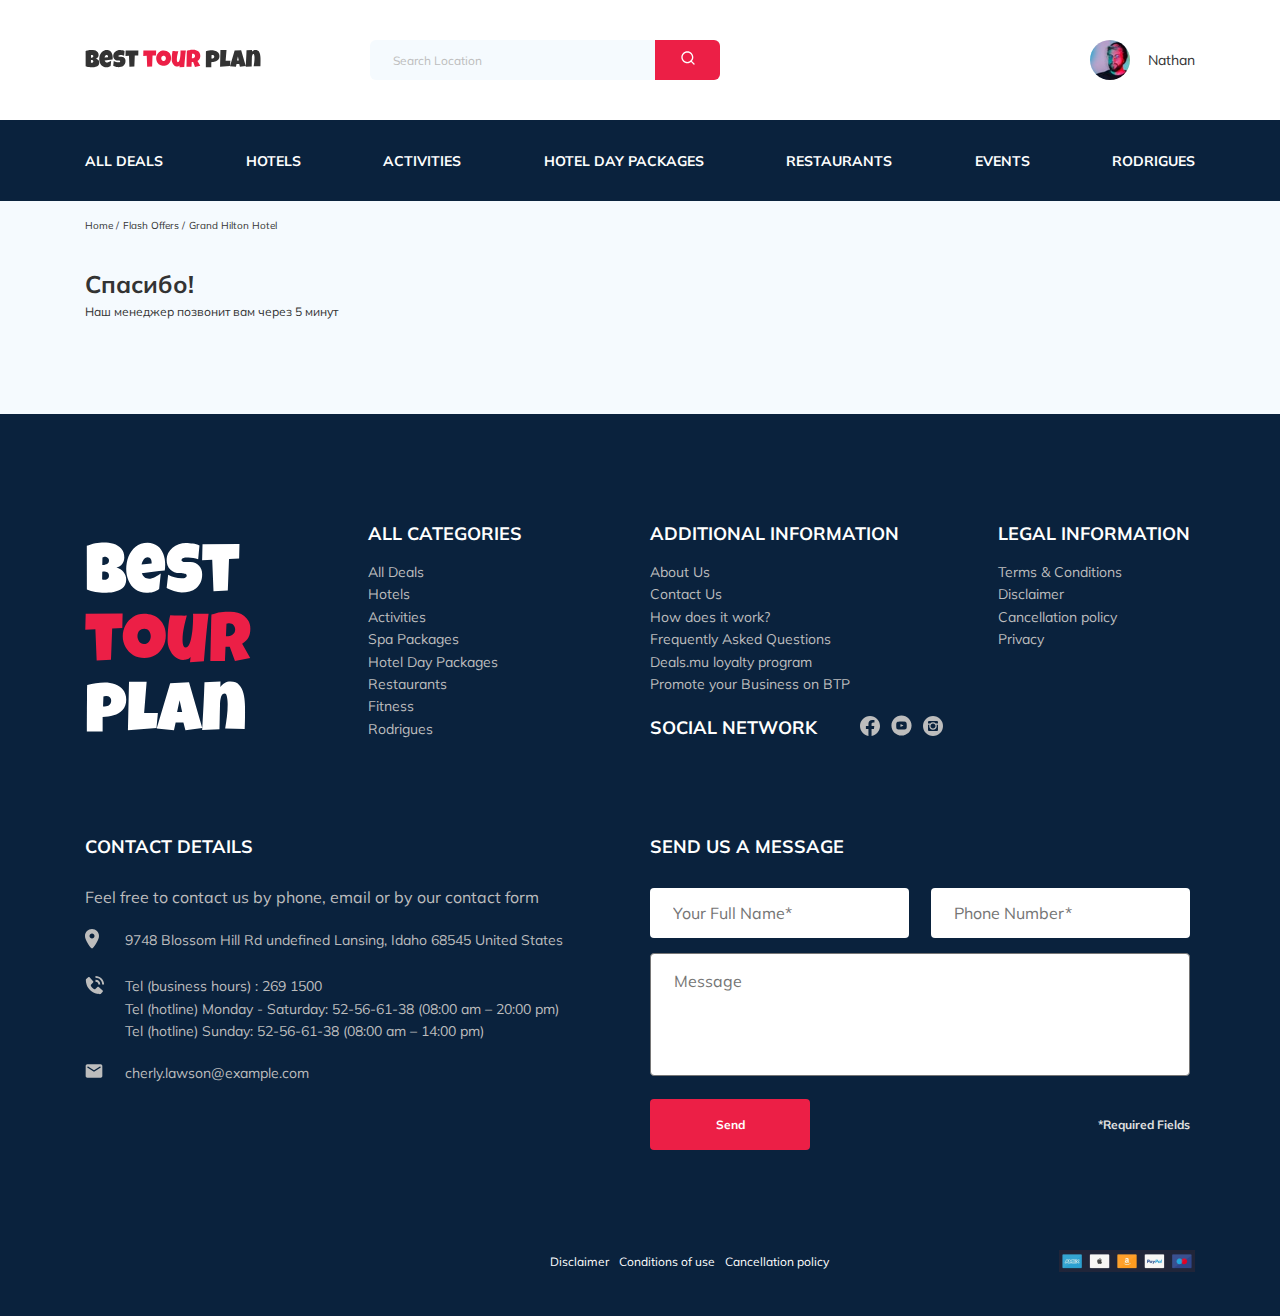
==== thankyou.html @ 5a2c8c98 "made mail-php" ====
<!DOCTYPE html>
<html lang="en">
  <head>
    <meta charset="UTF-8" />
    <meta http-equiv="X-UA-Compatible" content="IE=edge" />
    <meta name="viewport" content="width=device-width, initial-scale=1.0" />
    <title>Best Tour Plan - Hotel Booking</title>
    <link rel="preconnect" href="https://fonts.gstatic.com" />
    <link
      href="https://fonts.googleapis.com/css2?family=Mulish:wght@400;700&family=Nunito:wght@400;700;800&display=swap"
      rel="stylesheet"
    />
    <link rel="stylesheet" href="css/swiper-bundle.min.css" />
    <link rel="stylesheet" href="css/style.css" />
    <script src="https://api-maps.yandex.ru/2.1/?apikey=630d8838-d4d2-4767-a334-c2ac3e7e774f&lang=ru_RU"></script>
    <script src="https://ajax.googleapis.com/ajax/libs/jquery/1.11.0/jquery.min.js"></script>
    <script src="js/parallax.js"></script>
  </head>
  <body>
    <header class="navbar navbar--mobile--fixed">
      <div class="container">
        <div class="navbar-top">
          <a href="#" class="logo">
            <img
              src="img/horizontal-logo.svg"
              alt="Logo: Best Tour Plan"
              class="logo__image"
            />
          </a>
          <form
            action="#"
            class="search navbar__search navbar__search--mobile--hidden"
          >
            <input
              type="text"
              class="search__input"
              placeholder="Search Location"
            />
            <button class="search__button">
              <img src="img/search.svg" alt="Icon: search" />
            </button>
          </form>
          <a href="#" class="user navbar__user navbar__user--mobile--hidden">
            <img
              src="img/user-avatar.jpg"
              alt="avatar: Nathan"
              class="user__avatar"
            />
            <span class="user__name">Nathan</span>
          </a>
          <!-- /.user -->
          <button class="menu-button navbar-top__menu-button">
            <span class="menu-button__line"></span>
            <span class="menu-button__line"></span>
            <span class="menu-button__line"></span>
          </button>
          <!-- /.navbar-top-menu-button -->
        </div>
        <!-- /.navbar-top -->
      </div>
      <!-- /.container -->
      <div class="navbar-bottom">
        <div class="container">
          <ul class="navbar-menu">
            <li class="navbar-menu__item navbar-menu__item--mobile--visible">
              <a
                href="#"
                class="user navbar__user navbar__user--mobile--visible"
              >
                <img
                  src="img/user-avatar.jpg"
                  alt="avatar: Nathan"
                  class="user__avatar"
                />
                <span class="user__name user__name--light">Nathan</span>
              </a>
            </li>
            <li class="navbar-menu__item navbar-menu__item--mobile--visible">
              <form
                action="#"
                class="search navbar__search navbar__search--mobile--visible"
              >
                <input
                  type="text"
                  class="search__input"
                  placeholder="Search Location"
                />
                <button class="search__button">
                  <img src="img/search.svg" alt="Icon: search" />
                </button>
              </form>
            </li>
            <li class="navbar-menu__item">
              <a href="#" class="navbar-menu__link">All Deals</a>
            </li>
            <li class="navbar-menu__item">
              <a href="#" class="navbar-menu__link">Hotels</a>
            </li>
            <li class="navbar-menu__item">
              <a href="#" class="navbar-menu__link">Activities</a>
            </li>
            <li class="navbar-menu__item">
              <a href="#" class="navbar-menu__link">Hotel Day Packages</a>
            </li>
            <li class="navbar-menu__item">
              <a href="#" class="navbar-menu__link">Restaurants</a>
            </li>
            <li class="navbar-menu__item">
              <a href="#" class="navbar-menu__link">Events</a>
            </li>
            <li class="navbar-menu__item">
              <a href="#" class="navbar-menu__link">Rodrigues</a>
            </li>
          </ul>
          <!-- /.navbar-menu -->
        </div>
      </div>
      <!-- /.container -->
    </header>
    <nav class="breadcrumb">
      <div class="container">
        <ul class="breadcrumb-list">
          <li class="breadcrumb-list__item">
            <a href="#" class="breadcrumb-list__link">Home</a>
          </li>
          <li class="breadcrumb-list__item">
            <a href="#" class="breadcrumb-list__link">Flash Offers</a>
          </li>
          <li class="breadcrumb-list__item">Grand Hilton Hotel</li>
        </ul>
      </div>
      <!-- /.container -->
    </nav>
    <!-- /.breadcrumb -->
    <section class="hotel">
      <div class="container">
        <div class="hotel-info">
          <div class="hotel-info__text">
            <div class="hotel-wrapper">
              <h1 class="hotel-name hotel-info__name">Спасибо!</h1>
            </div>
            <p class="hotel-description hotel-info__description">
              Наш менеджер позвонит вам через 5 минут
            </p>
          </div>
          <!-- /.hotel-info__text -->

          <!-- /.hotel-info__right -->
        </div>
        <!-- /.hotel-info -->
      </div>
      <!-- /.container -->
    </section>
    <!-- /.hotel -->
    <footer class="footer">
      <div class="container">
        <div class="footer-wrapper">
          <a href="#" class="logo footer__logo"
            ><img
              src="img/vertical-logo.svg"
              alt="Logo: Best Tour Plan"
              class="logo footer__logo"
          /></a>
          <div class="footer__list footer__categories">
            <h3 class="footer__title">ALL CATEGORIES</h3>
            <ul class="footer__ul">
              <li class="footer__item">
                <a href="#" class="footer__link">All Deals</a>
              </li>
              <li class="footer__item">
                <a href="#" class="footer__link">Hotels</a>
              </li>
              <li class="footer__item">
                <a href="#" class="footer__link">Activities</a>
              </li>
              <li class="footer__item">
                <a href="#" class="footer__link">Spa Packages</a>
              </li>
              <li class="footer__item">
                <a href="#" class="footer__link">Hotel Day Packages</a>
              </li>
              <li class="footer__item">
                <a href="#" class="footer__link">Restaurants</a>
              </li>
              <li class="footer__item">
                <a href="#" class="footer__link">Fitness</a>
              </li>
              <li class="footer__item">
                <a href="#" class="footer__link">Rodrigues</a>
              </li>
            </ul>
          </div>
          <div class="footer__list footer__additional">
            <h3 class="footer__title">ADDITIONAL INFORMATION</h3>
            <ul class="footer__ul">
              <li class="footer__item">
                <a href="#" class="footer__link">About Us</a>
              </li>
              <li class="footer__item">
                <a href="#" class="footer__link">Contact Us</a>
              </li>
              <li class="footer__item">
                <a href="#" class="footer__link">How does it work?</a>
              </li>
              <li class="footer__item">
                <a href="#" class="footer__link">Frequently Asked Questions</a>
              </li>
              <li class="footer__item">
                <a href="#" class="footer__link">Deals.mu loyalty program</a>
              </li>
              <li class="footer__item">
                <a href="#" class="footer__link"
                  >Promote your Business on BTP</a
                >
              </li>
            </ul>
          </div>
          <div class="footer__social-network">
            <h3 class="footer__title footer__title--inline">Social Network</h3>
            <div class="footer__social-links">
              <a href="#" class="footer__link"
                ><img src="img/facebook.svg" alt="icon: facebook" /></a
              ><a href="#" class="footer__link"
                ><img src="img/youtube.svg" alt="icon: youtube" /></a
              ><a href="#" class="footer__link"
                ><img src="img/instagram.svg" alt="icon: instagram"
              /></a>
            </div>
            <!-- /.footer__social-links -->
          </div>
          <!-- /.footer__social-network -->
          <div class="footer__list footer__legal">
            <h3 class="footer__title">LEGAL INFORMATION</h3>
            <ul class="footer__ul">
              <li class="footer__item">
                <a href="#" class="footer__link">Terms & Conditions</a>
              </li>
              <li class="footer__item">
                <a href="#" class="footer__link">Disclaimer</a>
              </li>
              <li class="footer__item">
                <a href="#" class="footer__link">Cancellation policy</a>
              </li>
              <li class="footer__item">
                <a href="#" class="footer__link">Privacy</a>
              </li>
            </ul>
          </div>
          <!-- /.footer__list -->
          <div class="footer__contact-details">
            <h3 class="footer__title footer__title--mb-3">Contact Details</h3>
            <p class="footer__text">
              Feel free to contact us by phone, email or by our contact form
            </p>
            <ul class="footer__ul">
              <li class="footer__item footer__item--mb-2">
                <div class="footer__icon-wrapper">
                  <img
                    class="footer__icon"
                    src="img/map-marker.svg"
                    alt="icon: map-marker"
                  />
                </div>

                <a
                  href="https://goo.gl/maps/Hg3eS4kxSuFnTNm47"
                  target="_blank"
                  class="footer__item footer__item--mb-2--map-link"
                  >9748 Blossom Hill Rd undefined Lansing, Idaho 68545 United
                  States</a
                >
              </li>

              <li class="footer__item footer__item--mb-2">
                <div class="footer__icon-wrapper">
                  <img
                    class="footer__icon"
                    src="img/phone-call.svg"
                    alt="icon: phone-call"
                  />
                </div>
                <p class="tele-p">
                  <a
                    href="tel:269-1500"
                    class="footer__item footer__item--mb-2--tel-link"
                    >Tel (business hours) : 269 1500 <br
                  /></a>
                  <a
                    href="tel:52-56-61-38"
                    class="footer__item footer__item--mb-2--tel-link-2"
                    >Tel (hotline) Monday - Saturday: 52-56-61-38 (08:00 am –
                    20:00 pm) <br
                  /></a>
                  <a
                    href="tel:52-56-61-38"
                    class="footer__item footer__item--mb-2--tel-link-2"
                    >Tel (hotline) Sunday: 52-56-61-38 (08:00 am – 14:00 pm)</a
                  >
                </p>
              </li>
              <li class="footer__item footer__item--mb-2">
                <div class="footer__icon-wrapper">
                  <img
                    class="footer__icon"
                    src="img/email.svg"
                    alt="icon: email"
                  />
                </div>
                <a
                  href="mailto:cherly.lawson@example.com"
                  class="footer__item footer__item--mb-2--mail-link"
                  >cherly.lawson@example.com</a
                >
              </li>
            </ul>
          </div>
          <!-- /.footer__contact-details -->
          <div class="footer__contact-form">
            <h3 class="footer__title footer__title--mb-3">Send us a message</h3>
            <form action="send.php" method="POST" class="footer__form">
              <input
                type="text"
                class="input footer__input"
                placeholder="Your Full Name*"
                name="name"
              />
              <input
                type="text"
                class="input footer__input"
                placeholder="Phone Number*"
                name="phone"
              />
              <textarea
                class="footer__message"
                cols="30"
                rows="10"
                placeholder="Message"
                name="message"
              ></textarea>
              <button class="button footer__button" type="submit">Send</button>
              <span class="footer__info">*Required Fields</span>
            </form>
          </div>
          <!-- /.footer__contact-form -->
          <div class="footer__bottom">
            <ul class="footer__law">
              <li class="footer__rule">
                <a href="#" class="footer__link">Disclaimer</a>
              </li>
              <li class="footer__rule">
                <a href="#" class="footer__link">Conditions of use</a>
              </li>
              <li class="footer__rule">
                <a href="#" class="footer__link">Cancellation policy</a>
              </li>
            </ul>
            <img
              src="img/footer-payment.png"
              alt="icon: footer-payment"
              class="footer__payment"
            />
          </div>
          <!-- /.footer__bottom -->
        </div>
      </div>
      <!-- /.container -->
    </footer>
    <!-- /.footer -->
    <script src="js/swiper-bundle.min.js"></script>
    <script src="js/main.js"></script>
  </body>
</html>
---- css/style.css ----
/*! normalize.css v8.0.1 | MIT License | github.com/necolas/normalize.css */
/* Document
   ========================================================================== */
/**
 * 1. Correct the line height in all browsers.
 * 2. Prevent adjustments of font size after orientation changes in iOS.
 */
html {
  line-height: 1.15;
  /* 1 */
  -webkit-text-size-adjust: 100%;
  /* 2 */
}

/* Sections
   ========================================================================== */
/**
 * Remove the margin in all browsers.
 */
body {
  margin: 0;
}

/**
 * Render the `main` element consistently in IE.
 */
main {
  display: block;
}

/**
 * Correct the font size and margin on `h1` elements within `section` and
 * `article` contexts in Chrome, Firefox, and Safari.
 */
h1 {
  font-size: 2em;
  margin: 0.67em 0;
}

/* Grouping content
   ========================================================================== */
/**
 * 1. Add the correct box sizing in Firefox.
 * 2. Show the overflow in Edge and IE.
 */
hr {
  -webkit-box-sizing: content-box;
          box-sizing: content-box;
  /* 1 */
  height: 0;
  /* 1 */
  overflow: visible;
  /* 2 */
}

/**
 * 1. Correct the inheritance and scaling of font size in all browsers.
 * 2. Correct the odd `em` font sizing in all browsers.
 */
pre {
  font-family: monospace, monospace;
  /* 1 */
  font-size: 1em;
  /* 2 */
}

/* Text-level semantics
   ========================================================================== */
/**
 * Remove the gray background on active links in IE 10.
 */
a {
  background-color: transparent;
}

/**
 * 1. Remove the bottom border in Chrome 57-
 * 2. Add the correct text decoration in Chrome, Edge, IE, Opera, and Safari.
 */
abbr[title] {
  border-bottom: none;
  /* 1 */
  text-decoration: underline;
  /* 2 */
  -webkit-text-decoration: underline dotted;
          text-decoration: underline dotted;
  /* 2 */
}

/**
 * Add the correct font weight in Chrome, Edge, and Safari.
 */
b,
strong {
  font-weight: bolder;
}

/**
 * 1. Correct the inheritance and scaling of font size in all browsers.
 * 2. Correct the odd `em` font sizing in all browsers.
 */
code,
kbd,
samp {
  font-family: monospace, monospace;
  /* 1 */
  font-size: 1em;
  /* 2 */
}

/**
 * Add the correct font size in all browsers.
 */
small {
  font-size: 80%;
}

/**
 * Prevent `sub` and `sup` elements from affecting the line height in
 * all browsers.
 */
sub,
sup {
  font-size: 75%;
  line-height: 0;
  position: relative;
  vertical-align: baseline;
}

sub {
  bottom: -0.25em;
}

sup {
  top: -0.5em;
}

/* Embedded content
   ========================================================================== */
/**
 * Remove the border on images inside links in IE 10.
 */
img {
  border-style: none;
}

/* Forms
   ========================================================================== */
/**
 * 1. Change the font styles in all browsers.
 * 2. Remove the margin in Firefox and Safari.
 */
button,
input,
optgroup,
select,
textarea {
  font-family: inherit;
  /* 1 */
  font-size: 100%;
  /* 1 */
  line-height: 1.15;
  /* 1 */
  margin: 0;
  /* 2 */
}

/**
 * Show the overflow in IE.
 * 1. Show the overflow in Edge.
 */
button,
input {
  /* 1 */
  overflow: visible;
}

/**
 * Remove the inheritance of text transform in Edge, Firefox, and IE.
 * 1. Remove the inheritance of text transform in Firefox.
 */
button,
select {
  /* 1 */
  text-transform: none;
}

/**
 * Correct the inability to style clickable types in iOS and Safari.
 */
button,
[type="button"],
[type="reset"],
[type="submit"] {
  -webkit-appearance: button;
}

/**
 * Remove the inner border and padding in Firefox.
 */
button::-moz-focus-inner,
[type="button"]::-moz-focus-inner,
[type="reset"]::-moz-focus-inner,
[type="submit"]::-moz-focus-inner {
  border-style: none;
  padding: 0;
}

/**
 * Restore the focus styles unset by the previous rule.
 */
button:-moz-focusring,
[type="button"]:-moz-focusring,
[type="reset"]:-moz-focusring,
[type="submit"]:-moz-focusring {
  outline: 1px dotted ButtonText;
}

/**
 * Correct the padding in Firefox.
 */
fieldset {
  padding: 0.35em 0.75em 0.625em;
}

/**
 * 1. Correct the text wrapping in Edge and IE.
 * 2. Correct the color inheritance from `fieldset` elements in IE.
 * 3. Remove the padding so developers are not caught out when they zero out
 *    `fieldset` elements in all browsers.
 */
legend {
  -webkit-box-sizing: border-box;
          box-sizing: border-box;
  /* 1 */
  color: inherit;
  /* 2 */
  display: table;
  /* 1 */
  max-width: 100%;
  /* 1 */
  padding: 0;
  /* 3 */
  white-space: normal;
  /* 1 */
}

/**
 * Add the correct vertical alignment in Chrome, Firefox, and Opera.
 */
progress {
  vertical-align: baseline;
}

/**
 * Remove the default vertical scrollbar in IE 10+.
 */
textarea {
  overflow: auto;
}

/**
 * 1. Add the correct box sizing in IE 10.
 * 2. Remove the padding in IE 10.
 */
[type="checkbox"],
[type="radio"] {
  -webkit-box-sizing: border-box;
          box-sizing: border-box;
  /* 1 */
  padding: 0;
  /* 2 */
}

/**
 * Correct the cursor style of increment and decrement buttons in Chrome.
 */
[type="number"]::-webkit-inner-spin-button,
[type="number"]::-webkit-outer-spin-button {
  height: auto;
}

/**
 * 1. Correct the odd appearance in Chrome and Safari.
 * 2. Correct the outline style in Safari.
 */
[type="search"] {
  -webkit-appearance: textfield;
  /* 1 */
  outline-offset: -2px;
  /* 2 */
}

/**
 * Remove the inner padding in Chrome and Safari on macOS.
 */
[type="search"]::-webkit-search-decoration {
  -webkit-appearance: none;
}

/**
 * 1. Correct the inability to style clickable types in iOS and Safari.
 * 2. Change font properties to `inherit` in Safari.
 */
::-webkit-file-upload-button {
  -webkit-appearance: button;
  /* 1 */
  font: inherit;
  /* 2 */
}

/* Interactive
   ========================================================================== */
/*
 * Add the correct display in Edge, IE 10+, and Firefox.
 */
details {
  display: block;
}

/*
 * Add the correct display in all browsers.
 */
summary {
  display: list-item;
}

/* Misc
   ========================================================================== */
/**
 * Add the correct display in IE 10+.
 */
template {
  display: none;
}

/**
 * Add the correct display in IE 10.
 */
[hidden] {
  display: none;
}

* {
  -webkit-box-sizing: border-box;
          box-sizing: border-box;
}

body {
  font-family: 'Mulish', sans-serif;
  background-color: #F5FAFE;
  color: #333333;
}

.container {
  max-width: 1110px;
  margin: auto;
}

img {
  max-width: 100%;
}

.navbar {
  background-color: #fff;
}

.navbar-top {
  display: -webkit-box;
  display: -ms-flexbox;
  display: flex;
  -webkit-box-align: center;
      -ms-flex-align: center;
          align-items: center;
  -webkit-box-pack: justify;
      -ms-flex-pack: justify;
          justify-content: space-between;
  padding-top: 40px;
  padding-bottom: 40px;
}

.navbar-top__menu-button {
  display: none;
}

.navbar__search {
  margin-right: auto;
  margin-left: 108px;
}

.navbar-bottom {
  background-color: #0A223D;
}

.navbar-container {
  max-width: 1110px;
  margin: auto;
}

.navbar-menu {
  list-style-type: none;
  margin: 0;
  padding: 31px 0;
  display: -webkit-box;
  display: -ms-flexbox;
  display: flex;
  -webkit-box-align: center;
      -ms-flex-align: center;
          align-items: center;
  -webkit-box-pack: justify;
      -ms-flex-pack: justify;
          justify-content: space-between;
  color: #fff;
}

.navbar-menu__link {
  color: inherit;
  text-decoration: none;
  text-transform: uppercase;
  font-size: 14px;
  line-height: 18px;
  font-weight: bold;
}

.navbar-menu__item--mobile--visible {
  display: none;
}

.logo {
  width: 177px;
}

.search {
  display: -webkit-box;
  display: -ms-flexbox;
  display: flex;
  position: relative;
  overflow: hidden;
  height: 40px;
}

.search__input {
  width: 350px;
  height: 100%;
  padding-left: 23px;
  padding-right: 75px;
  font-size: 12px;
  line-height: 15px;
  border-radius: 6px;
  border: none;
  background: #F5FAFE;
  color: #333333;
}

.search__input::-webkit-input-placeholder {
  color: #BDBDBD;
}

.search__input:-ms-input-placeholder {
  color: #BDBDBD;
}

.search__input::-ms-input-placeholder {
  color: #BDBDBD;
}

.search__input::placeholder {
  color: #BDBDBD;
}

.search__button {
  cursor: pointer;
  position: absolute;
  top: 0;
  right: 0;
  width: 65px;
  height: 100%;
  border: none;
  border-radius: 0px 6px 6px 0px;
  background-color: #EC1F46;
}

.user {
  display: -webkit-box;
  display: -ms-flexbox;
  display: flex;
  -webkit-box-align: center;
      -ms-flex-align: center;
          align-items: center;
  text-decoration: none;
}

.user__avatar {
  width: 40px;
  height: 40px;
  border-radius: 50%;
  -o-object-fit: cover;
     object-fit: cover;
}

.user__name {
  margin-left: 18px;
  font-size: 14px;
  line-height: 18px;
  color: #333333;
}

.breadcrumb-list {
  display: -webkit-box;
  display: -ms-flexbox;
  display: flex;
  -webkit-box-align: center;
      -ms-flex-align: center;
          align-items: center;
  padding: 18px 0;
  margin: 0;
  list-style: none;
}

.breadcrumb-list__item {
  font-size: 10px;
  line-height: 13px;
}

.breadcrumb-list__item:not(:last-child)::after {
  content: '/';
  margin-right: 4px;
}

.breadcrumb-list__link {
  text-decoration: none;
  color: inherit;
}

.hotel {
  padding-top: 15px;
  padding-bottom: 70px;
}

.hotel-info {
  display: -webkit-box;
  display: -ms-flexbox;
  display: flex;
  -webkit-box-align: center;
      -ms-flex-align: center;
          align-items: center;
  -webkit-box-pack: justify;
      -ms-flex-pack: justify;
          justify-content: space-between;
  padding-bottom: 20px;
}

.hotel-info__offer {
  margin-left: 14px;
  margin-top: 8px;
}

.hotel-info__name {
  margin-top: 4px;
  margin-bottom: 0;
}

.hotel-info__description {
  margin: 5px 0;
}

.hotel-name {
  font-size: 24px;
  line-height: 30px;
}

.hotel-wrapper {
  display: -webkit-box;
  display: -ms-flexbox;
  display: flex;
  -ms-flex-wrap: wrap;
      flex-wrap: wrap;
  -webkit-box-align: center;
      -ms-flex-align: center;
          align-items: center;
}

.hotel-description {
  font-size: 12px;
  line-height: 15px;
}

.hotel-grid {
  display: -webkit-box;
  display: -ms-flexbox;
  display: flex;
  -webkit-box-pack: justify;
      -ms-flex-pack: justify;
          justify-content: space-between;
}

.hotel-right {
  display: -webkit-box;
  display: -ms-flexbox;
  display: flex;
  -webkit-box-orient: vertical;
  -webkit-box-direction: normal;
      -ms-flex-direction: column;
          flex-direction: column;
  -webkit-box-pack: justify;
      -ms-flex-pack: justify;
          justify-content: space-between;
}

.hotel-slider {
  width: 728px;
  height: 450px;
  margin-right: 30px;
}

.hotel-slider__item {
  width: 100%;
  height: 100%;
  position: relative;
  border-radius: 8px;
  overflow: hidden;
}

.hotel-slider__item:after {
  content: '';
  position: absolute;
  width: 100%;
  height: 100%;
  top: 0;
  bottom: 0;
  left: 0;
  right: 0;
  background: -webkit-gradient(linear, left top, left bottom, from(rgba(0, 122, 223, 0.48)), to(rgba(255, 255, 255, 0.128)));
  background: linear-gradient(180deg, rgba(0, 122, 223, 0.48) 0%, rgba(255, 255, 255, 0.128) 100%);
  z-index: 10;
}

.hotel-slider__button {
  position: absolute;
  top: 50%;
  -webkit-transform: translateY(-50%);
          transform: translateY(-50%);
  z-index: 99;
  width: 30px;
  height: 30px;
  border: none;
  cursor: pointer;
  background-repeat: no-repeat;
  background-position: center;
  background-size: 10px;
  background-color: transparent;
}

.hotel-slider__button--next {
  right: 18px;
  background-image: url(../img/arrow-next.svg);
}

.hotel-slider__button--prev {
  left: 18px;
  background-image: url(../img/arrow-prev.svg);
}

.stars {
  -ms-flex-preferred-size: 100%;
      flex-basis: 100%;
}

.offer {
  font-size: 10px;
  line-height: 13px;
  padding: 4px 9px;
  background-color: #EC1F46;
  border-radius: 3px;
  color: #fff;
}

.rating {
  max-width: 65px;
  min-height: 45px;
  text-align: center;
  color: #fff;
  background-color: #EC1F46;
  border-radius: 4px;
}

.rating__text {
  font-size: 8px;
  line-height: 10px;
}

.rating__counter {
  font-size: 14px;
  line-height: 18px;
}

.rating__small {
  font-size: 10px;
}

.booking {
  font-family: Nunito;
  font-style: normal;
  background-color: #0A223D;
  color: #fff;
  border-radius: 8px;
  width: 350px;
  min-height: 210px;
  padding: 28px;
}

.booking__info {
  display: -webkit-box;
  display: -ms-flexbox;
  display: flex;
  -webkit-box-pack: justify;
      -ms-flex-pack: justify;
          justify-content: space-between;
  margin-bottom: 9px;
}

.booking__price {
  display: -webkit-box;
  display: -ms-flexbox;
  display: flex;
  -webkit-box-orient: vertical;
  -webkit-box-direction: normal;
      -ms-flex-direction: column;
          flex-direction: column;
}

.booking__start {
  font-weight: normal;
  font-size: 10px;
  line-height: 14px;
}

.booking__pricetag {
  font-style: normal;
  font-weight: 800;
  font-size: 24px;
  line-height: 33px;
}

.booking__per-room {
  font-style: normal;
  font-weight: normal;
  font-size: 12px;
  line-height: 16px;
}

.booking__room {
  margin-top: 4px;
}

.booking__text {
  display: -webkit-box;
  display: -ms-flexbox;
  display: flex;
  -webkit-box-align: center;
      -ms-flex-align: center;
          align-items: center;
  -webkit-box-pack: justify;
      -ms-flex-pack: justify;
          justify-content: space-between;
  margin-bottom: 8px;
  font-style: normal;
  font-weight: normal;
  font-size: 12px;
  line-height: 16px;
}

.booking__description {
  margin-left: 9px;
}

.booking__call-center {
  display: -webkit-box;
  display: -ms-flexbox;
  display: flex;
  -webkit-box-align: center;
      -ms-flex-align: center;
          align-items: center;
  -webkit-box-pack: justify;
      -ms-flex-pack: justify;
          justify-content: space-between;
  margin-bottom: 17px;
}

.booking__heading {
  font-style: normal;
  font-weight: 600;
  font-size: 18px;
  line-height: 25px;
}

.booking__number {
  display: -webkit-box;
  display: -ms-flexbox;
  display: flex;
  -webkit-box-align: center;
      -ms-flex-align: center;
          align-items: center;
  -webkit-box-pack: justify;
      -ms-flex-pack: justify;
          justify-content: space-between;
  color: inherit;
  text-decoration: none;
  font-weight: 600;
  font-size: 18px;
  line-height: 25px;
}

.booking__num {
  margin-left: 8px;
}

.booking__button {
  width: 100%;
  min-height: 45px;
  font-weight: 600;
  font-size: 14px;
  line-height: 19px;
  border-radius: 4px;
  background-color: #EC1F46;
  border: none;
  color: #fff;
  cursor: pointer;
}

.map {
  width: 347px;
  height: 213px;
  background-color: #000;
  border-radius: 10px;
  overflow: hidden;
}

.newsletter {
  position: relative;
  padding: 98px 0 87px 0;
  background-repeat: no-repeat;
  background-position: center;
  background-size: cover;
}

.newsletter:before {
  content: '';
  position: absolute;
  top: 0;
  left: 0;
  right: 0;
  bottom: 0;
  width: 100%;
  height: 100%;
  background-color: rgba(10, 34, 61, 0.8);
}

.newsletter-wrapper {
  position: relative;
  display: -webkit-box;
  display: -ms-flexbox;
  display: flex;
  -webkit-box-align: center;
      -ms-flex-align: center;
          align-items: center;
  -webkit-box-pack: justify;
      -ms-flex-pack: justify;
          justify-content: space-between;
  max-width: 731px;
  margin: auto;
}

.newsletter-title {
  color: #fff;
  font-weight: 300;
  font-size: 24px;
  line-height: 30px;
  margin: 0;
}

.newsletter-title__strong {
  display: block;
  font-weight: 600;
  font-size: 36px;
  line-height: 45px;
}

.parallax-window {
  min-height: 260px;
  background: transparent;
}

.subscribe {
  position: relative;
  width: 355px;
  height: 55px;
  border-radius: 4px;
  overflow: hidden;
}

.subscribe__input {
  position: absolute;
  width: 100%;
  height: 100%;
  border: none;
  padding-left: 33px;
  padding-right: 75px;
  font-weight: 300;
  font-size: 14px;
  line-height: 18px;
}

.subscribe__input::-webkit-input-placeholder {
  color: #BDBDBD;
}

.subscribe__input:-ms-input-placeholder {
  color: #BDBDBD;
}

.subscribe__input::-ms-input-placeholder {
  color: #BDBDBD;
}

.subscribe__input::placeholder {
  color: #BDBDBD;
}

.subscribe__button {
  position: absolute;
  min-width: 65px;
  right: 0;
  top: 0;
  height: 100%;
  border: none;
  background-color: #EC1F46;
  color: #fff;
  cursor: pointer;
}

.reviews {
  padding: 40px 0 70px 0;
}

.reviews__title {
  font-style: normal;
  font-weight: bold;
  font-size: 36px;
  line-height: 45px;
  text-align: center;
  text-transform: uppercase;
  margin-bottom: 70px;
  margin-top: 0px;
}

.reviews-slider__item {
  position: relative;
  display: -webkit-box;
  display: -ms-flexbox;
  display: flex;
  -webkit-box-orient: vertical;
  -webkit-box-direction: normal;
      -ms-flex-direction: column;
          flex-direction: column;
  -webkit-box-align: center;
      -ms-flex-align: center;
          align-items: center;
  max-width: 730px;
  margin: 45px auto 0;
  background-color: #fff;
  border-radius: 8px;
  padding: 0 62px 30px;
}

.reviews-slider__item::before {
  content: '';
  position: absolute;
  left: 62px;
  top: 13px;
  width: 70px;
  height: 47px;
  background-image: url(../img/quote-left.svg);
  background-repeat: no-repeat;
}

.reviews-slider__item::after {
  content: '';
  position: absolute;
  right: 62px;
  top: 118px;
  width: 70px;
  height: 47px;
  background-image: url(../img/quote-right.svg);
  background-repeat: no-repeat;
}

.reviews-slider__button {
  position: absolute;
  top: 50%;
  -webkit-transform: translateY(-50%);
          transform: translateY(-50%);
  width: 30px;
  height: 30px;
  background-repeat: no-repeat;
  background-size: 10px;
  background-position: center;
  border: none;
  background-color: transparent;
  cursor: pointer;
  z-index: 99;
}

.reviews-slider__button--prev {
  background-image: url(../img/arrow-prev-secondary.svg);
  left: 0;
}

.reviews-slider__button--next {
  background-image: url(../img/arrow-next-secondary.svg);
  right: 0;
}

.reviews-slider__profile {
  display: -webkit-box;
  display: -ms-flexbox;
  display: flex;
  -webkit-box-orient: vertical;
  -webkit-box-direction: normal;
      -ms-flex-direction: column;
          flex-direction: column;
  -webkit-box-align: center;
      -ms-flex-align: center;
          align-items: center;
  margin-top: -45px;
  margin-bottom: 30px;
}

.reviews-slider__avatar {
  width: 90px;
  height: 90px;
  border-radius: 50%;
  -o-object-fit: cover;
     object-fit: cover;
  margin-bottom: 9px;
}

.reviews-slider__username {
  font-style: normal;
  font-weight: bold;
  font-size: 12px;
  ine-height: 15px;
  color: #EC1F46;
  margin-bottom: 10px;
}

.reviews-slider__date {
  font-style: normal;
  font-weight: normal;
  font-size: 10px;
  line-height: 13px;
  margin-bottom: 4px;
}

.reviews-slider__rating {
  display: -webkit-box;
  display: -ms-flexbox;
  display: flex;
  -webkit-box-align: center;
      -ms-flex-align: center;
          align-items: center;
}

.reviews-slider__text {
  max-width: 537px;
  max-height: 116px;
  font-style: normal;
  font-weight: normal;
  font-size: 12px;
  line-height: 160%;
  text-align: justify;
  margin: auto;
  padding-bottom: 30px;
}

.activities {
  padding: 60px 0 98px 0;
}

.activities__title {
  font-style: normal;
  font-weight: bold;
  font-size: 24px;
  line-height: 30px;
  text-transform: uppercase;
  margin-bottom: 57px;
}

.activities-wrapper {
  display: -webkit-box;
  display: -ms-flexbox;
  display: flex;
  -webkit-box-pack: justify;
      -ms-flex-pack: justify;
          justify-content: space-between;
}

.activities__card {
  height: 255px;
}

.card {
  position: relative;
  display: -webkit-box;
  display: -ms-flexbox;
  display: flex;
  -webkit-box-orient: vertical;
  -webkit-box-direction: normal;
      -ms-flex-direction: column;
          flex-direction: column;
  -webkit-box-align: start;
      -ms-flex-align: start;
          align-items: flex-start;
  padding: 24px 26px;
  width: 255px;
  height: 255px;
  border-radius: 6px;
  overflow: hidden;
}

.card::before {
  content: '';
  position: absolute;
  left: 0;
  right: 0;
  top: 0;
  bottom: 0;
  background: linear-gradient(179.83deg, rgba(196, 196, 196, 0) 35.34%, #0A223D 99.85%);
  z-index: -1;
}

.card__image {
  position: absolute;
  left: 0;
  right: 0;
  top: 0;
  bottom: 0;
  width: 100%;
  height: 100%;
  height: 255px;
  -o-object-fit: cover;
     object-fit: cover;
  z-index: -2;
}

.card__title {
  margin-top: auto;
  margin-bottom: 18px;
  font-style: normal;
  font-weight: bold;
  font-size: 16px;
  line-height: 20px;
  color: #fff;
}

.card__button {
  font-style: normal;
  font-weight: 600;
  font-size: 12px;
  line-height: 16px;
  color: #fff;
  padding: 7px 22px;
  border: none;
  background-color: #EC1F46;
  border-radius: 4px;
  cursor: pointer;
}

.footer {
  background-color: #0A223D;
  color: #fff;
  padding-top: 108px;
  padding-bottom: 26px;
}

.footer-wrapper {
  display: -ms-grid;
  display: grid;
  -ms-grid-columns: (minmax(min-content, 1fr))[4];
      grid-template-columns: repeat(4, minmax(-webkit-min-content, 1fr));
      grid-template-columns: repeat(4, minmax(min-content, 1fr));
  grid-gap: 20px;
  grid-auto-rows: minmax(40px, -webkit-min-content);
  grid-auto-rows: minmax(40px, min-content);
  -webkit-box-align: start;
      -ms-flex-align: start;
          align-items: start;
}

.footer__logo {
  -ms-grid-row: 1;
  -ms-grid-row-span: 2;
  grid-row: 1 / 3;
  width: 166px;
  -ms-flex-item-align: center;
      -ms-grid-row-align: center;
      align-self: center;
}

.footer__categories {
  -ms-grid-row: 1;
  -ms-grid-row-span: 3;
  grid-row: 1 / 4;
}

.footer__legal {
  margin-left: 25%;
}

.footer__social-links {
  display: -webkit-box;
  display: -ms-flexbox;
  display: flex;
  -webkit-box-align: center;
      -ms-flex-align: center;
          align-items: center;
  min-width: 83px;
  -webkit-box-pack: justify;
      -ms-flex-pack: justify;
          justify-content: space-between;
}

.footer__social-network {
  display: -webkit-box;
  display: -ms-flexbox;
  display: flex;
  -webkit-box-align: center;
      -ms-flex-align: center;
          align-items: center;
  -ms-grid-row: 2;
  -ms-grid-row-span: 2;
  grid-row: 2 / 4;
  grid-column: span 2;
}

.footer__contact-details {
  grid-column: span 2;
}

.footer__contact-form {
  grid-column: span 2;
  margin-bottom: 80px;
}

.footer__form {
  display: -webkit-box;
  display: -ms-flexbox;
  display: flex;
  -webkit-box-align: center;
      -ms-flex-align: center;
          align-items: center;
  -webkit-box-pack: justify;
      -ms-flex-pack: justify;
          justify-content: space-between;
  -ms-flex-wrap: wrap;
      flex-wrap: wrap;
  max-width: 540px;
}

.footer__ul {
  padding: 0;
  margin: 0;
  list-style: none;
}

.footer__title {
  font-style: normal;
  font-weight: bold;
  font-size: 18px;
  line-height: 23px;
  margin: 0 0 16px 0;
  text-transform: uppercase;
}

.footer__title--inline {
  margin: 0 43px 0 0;
}

.footer__title--mb-3 {
  margin-bottom: 30px;
}

.footer__item {
  display: -webkit-box;
  display: -ms-flexbox;
  display: flex;
  -webkit-box-align: start;
      -ms-flex-align: start;
          align-items: flex-start;
  font-style: normal;
  font-weight: normal;
  font-size: 14px;
  line-height: 160%;
  color: #BDBDBD;
}

.footer__item--mb-2 {
  margin-bottom: 20px;
}

.footer__item--mb-2--mail-link {
  text-decoration: none;
}

.footer__item--mb-2--map-link {
  text-decoration: none;
}

.footer__item--mb-2--tel-link {
  text-decoration: none;
  white-space: nowrap;
}

.footer__item--mb-2--tel-link-2 {
  text-decoration: none;
  white-space: wrap;
}

.footer__icon-wrapper {
  min-width: 40px;
}

.footer__text {
  color: #BDBDBD;
  margin-bottom: 22px;
}

.footer__link {
  text-decoration: none;
  color: inherit;
}

.footer__input {
  background-color: #fff;
  border-radius: 4px;
  border: none;
  padding: 0 23px;
  height: 50px;
  margin-bottom: 15px;
  -ms-flex-preferred-size: 48%;
      flex-basis: 48%;
}

.footer__message {
  background-color: #fff;
  border-radius: 4px;
  padding: 18px 23px;
  -ms-flex-preferred-size: 100%;
      flex-basis: 100%;
  resize: none;
  max-width: 540px;
  max-height: 123px;
  margin-bottom: 23px;
}

.footer__button {
  background-color: #EC1F46;
  border: none;
  border-radius: 4px;
  color: #fff;
  min-width: 160px;
  min-height: 50px;
  padding: 18px;
  font-style: normal;
  font-weight: bold;
  font-size: 12px;
  line-height: 15px;
  cursor: pointer;
}

.footer__info {
  font-style: normal;
  font-weight: bold;
  font-size: 12px;
  line-height: 15px;
  color: #E0E0E0;
}

.footer__bottom {
  -ms-grid-row: 5;
  grid-row: 5;
  -ms-grid-column: 2;
  -ms-grid-column-span: 3;
  grid-column: 2 / 5;
  display: -webkit-box;
  display: -ms-flexbox;
  display: flex;
  -webkit-box-align: center;
      -ms-flex-align: center;
          align-items: center;
  -webkit-box-pack: justify;
      -ms-flex-pack: justify;
          justify-content: space-between;
  max-width: 696px;
  height: 22px;
  margin-left: auto;
  margin-right: 0em;
}

.footer__law {
  display: -webkit-box;
  display: -ms-flexbox;
  display: flex;
  -webkit-box-pack: space-evenly;
      -ms-flex-pack: space-evenly;
          justify-content: space-evenly;
  padding: 0;
  margin: 0;
  margin-right: 220px;
  list-style: none;
}

.footer__rule {
  margin-right: 10px;
  font-style: normal;
  font-weight: normal;
  font-size: 12px;
  line-height: 15px;
  white-space: nowrap;
}

.footer__payment {
  width: 136px;
  height: 22px;
}

.tele-p {
  margin: 0;
}

@media (max-width: 1920px) {
  .hotel-slider__image {
    height: 100%;
    width: 100%;
    -o-object-fit: cover;
       object-fit: cover;
  }
}

@media (max-width: 1200px) {
  .container {
    max-width: 960px;
  }
  .hotel__slide {
    width: 590px;
  }
  .card {
    width: 230px;
    height: 230px;
  }
  .footer__input {
    -ms-flex-preferred-size: 100%;
        flex-basis: 100%;
  }
}

@media (max-width: 992px) {
  .container,
  .newsletter-wrapper {
    max-width: 700px;
  }
  .logo {
    width: 132px;
  }
  .navbar-top {
    padding-top: 30px;
    padding-bottom: 30px;
  }
  .navbar__search {
    margin-left: auto;
  }
  .navbar-menu {
    padding-top: 22px;
    padding-bottom: 22px;
  }
  .navbar-menu__link {
    font-size: 12px;
    line-height: 15px;
  }
  .search__input {
    width: 340px;
  }
  .hotel {
    padding-bottom: 60px;
  }
  .hotel-grid {
    -webkit-box-orient: vertical;
    -webkit-box-direction: normal;
        -ms-flex-direction: column;
            flex-direction: column;
  }
  .hotel__slider {
    margin-bottom: 30px;
  }
  .hotel-right {
    -webkit-box-orient: horizontal;
    -webkit-box-direction: normal;
        -ms-flex-direction: row;
            flex-direction: row;
  }
  .hotel-slider {
    width: 100%;
  }
  .booking {
    width: 340px;
  }
  .map {
    width: 340px;
  }
  .reviews__title {
    font-style: normal;
    font-weight: bold;
    font-size: 30px;
    line-height: 38px;
    margin-bottom: 50px;
  }
  .reviews-slider__item {
    max-width: 580px;
  }
  .activities-wrapper {
    -ms-flex-wrap: wrap;
        flex-wrap: wrap;
  }
  .activities__card {
    margin-bottom: 20px;
  }
  .card {
    width: 340px;
    height: 255px;
  }
  .footer-wrapper {
    -ms-grid-columns: (1fr)[6];
        grid-template-columns: repeat(6, 1fr);
    grid-row-gap: 40px;
  }
  .footer__input {
    -ms-flex-preferred-size: 49%;
        flex-basis: 49%;
  }
  .footer__logo {
    -ms-grid-row: 1;
    -ms-grid-row-span: 1;
    grid-row: 1 / 2;
    grid-column: span 2;
  }
  .footer__social-network {
    -ms-grid-row: 1;
    -ms-grid-row-span: 1;
    grid-row: 1 / 2;
    grid-column: span 4;
    -ms-flex-item-align: center;
        -ms-grid-row-align: center;
        align-self: center;
  }
  .footer__categories {
    -ms-grid-row: 2;
    -ms-grid-row-span: 1;
    grid-row: 2 / 3;
    grid-column: span 2;
  }
  .footer__legal {
    grid-column: span 2;
  }
  .footer__additional {
    grid-column: span 2;
  }
  .footer__contact-details {
    -ms-grid-row: 3;
    grid-row: 3;
    grid-column: span 5;
  }
  .footer__contact-form {
    grid-column: span 5;
    -ms-grid-row: 4;
    grid-row: 4;
  }
  .footer__bottom {
    -ms-grid-column: 1;
    -ms-grid-column-span: 4;
    grid-column: 1 / 5;
  }
}

@media (max-width: 767px) {
  .container {
    max-width: 576px;
    width: 92%;
  }
  .body {
    padding-top: 78px;
  }
  .navbar--mobile--fixed {
    position: fixed;
    left: 0;
    top: 0;
    right: 0;
    z-index: 99;
  }
  .navbar__user--mobile--hidden, .navbar__search--mobile--hidden {
    display: none;
  }
  .navbar__user--mobile--visible, .navbar__search--mobile--visible {
    display: -webkit-box;
    display: -ms-flexbox;
    display: flex;
  }
  .navbar__user {
    -webkit-box-orient: vertical;
    -webkit-box-direction: normal;
        -ms-flex-direction: column;
            flex-direction: column;
    -webkit-box-pack: center;
        -ms-flex-pack: center;
            justify-content: center;
  }
  .navbar-bottom {
    display: none;
    padding-top: 30px;
  }
  .navbar-bottom--visible {
    display: block;
  }
  .navbar-menu {
    -webkit-box-orient: vertical;
    -webkit-box-direction: normal;
        -ms-flex-direction: column;
            flex-direction: column;
  }
  .navbar-menu__item {
    margin-bottom: 20px;
  }
  .navbar-menu__item--mobile--visible {
    display: block;
  }
  .menu-button {
    display: -webkit-box;
    display: -ms-flexbox;
    display: flex;
    width: 16px;
    height: 11px;
    padding: 0;
    -webkit-box-align: center;
        -ms-flex-align: center;
            align-items: center;
    -webkit-box-pack: justify;
        -ms-flex-pack: justify;
            justify-content: space-between;
    -webkit-box-orient: vertical;
    -webkit-box-direction: normal;
        -ms-flex-direction: column;
            flex-direction: column;
    border: none;
    cursor: pointer;
    background-color: #fff;
  }
  .menu-button__line {
    width: 16px;
    height: 1px;
    background-color: #333333;
  }
  .user__name--light {
    color: #fff;
    margin-left: 0px;
    margin-top: 10px;
  }
  .stars {
    -ms-flex-preferred-size: auto;
        flex-basis: auto;
  }
  .hotel {
    padding-top: 8px;
  }
  .hotel-name {
    -ms-flex-preferred-size: 100%;
        flex-basis: 100%;
  }
  .hotel-wrapper {
    -webkit-box-pack: justify;
        -ms-flex-pack: justify;
            justify-content: space-between;
  }
  .hotel-info__text {
    width: 100%;
  }
  .hotel-info__name {
    margin-top: 10px;
    margin-bottom: 0;
  }
  .hotel-info__rating {
    display: none;
  }
  .hotel-info__offer {
    -webkit-box-ordinal-group: 0;
        -ms-flex-order: -1;
            order: -1;
    margin-left: 0;
    margin-top: 0;
  }
  .hotel-right {
    -webkit-box-orient: vertical;
    -webkit-box-direction: normal;
        -ms-flex-direction: column;
            flex-direction: column;
    max-height: 450px;
  }
  .hotel-slider {
    height: 350px;
  }
  .booking {
    width: 100%;
    margin-bottom: 20px;
  }
  .map {
    width: 100%;
  }
  .newsletter-wrapper {
    max-width: 576px;
    width: 92%;
    -webkit-box-orient: vertical;
    -webkit-box-direction: normal;
        -ms-flex-direction: column;
            flex-direction: column;
    -webkit-box-align: start;
        -ms-flex-align: start;
            align-items: flex-start;
  }
  .reviews-slider__item {
    padding: 0 30px 30px;
  }
  .reviews-slider__item:after, .reviews-slider__item:before {
    display: none;
  }
  .reviews-slider__button {
    top: 32px;
  }
  .reviews-slider__button--prev {
    left: 50%;
    margin-left: -65px;
    -webkit-transform: translate(-50%, 0);
            transform: translate(-50%, 0);
  }
  .reviews-slider__button--next {
    right: 50%;
    margin-right: -65px;
    -webkit-transform: translate(50%, 0);
            transform: translate(50%, 0);
  }
  .reviews__title {
    font-style: normal;
    font-weight: bold;
    font-size: 30px;
    line-height: 38px;
    margin-bottom: 50px;
  }
  .activities {
    padding-top: 40px;
    padding-bottom: 60px;
  }
  .card {
    width: 49%;
    height: 255px;
  }
  .footer__law {
    margin-right: 151px;
  }
  .footer__input {
    -ms-flex-preferred-size: 100%;
        flex-basis: 100%;
  }
}

@media (max-width: 610px) {
  .footer__bottom {
    -ms-flex-wrap: wrap;
        flex-wrap: wrap;
  }
  .footer__law {
    margin-bottom: 10pxx;
  }
}

@media (max-width: 576px) {
  .logo {
    width: 99px;
  }
  .hotel__slider {
    margin-bottom: 20px;
  }
  .hotel-slider {
    height: 250px;
  }
  .newsletter {
    padding: 76px 0 83px 0;
  }
  .newsletter__title {
    margin-bottom: 37px;
  }
  .subscribe {
    width: 100%;
  }
  .footer-wrapper {
    -ms-grid-columns: 1fr;
        grid-template-columns: 1fr;
  }
  .footer__logo {
    -ms-grid-row: 1;
    grid-row: 1;
    -ms-grid-column: 1;
    grid-column: 1;
  }
  .footer__social-network {
    -ms-grid-row: 2;
    grid-row: 2;
    -ms-grid-column: 1;
    grid-column: 1;
  }
  .footer__additional {
    -ms-grid-row: 3;
    grid-row: 3;
    -ms-grid-column: 1;
    grid-column: 1;
  }
  .footer__categories {
    -ms-grid-row: 4;
    grid-row: 4;
    -ms-grid-column: 1;
    grid-column: 1;
  }
  .footer__legal {
    -ms-grid-row: 5;
    grid-row: 5;
    -ms-grid-column: 1;
    grid-column: 1;
    margin-left: 0;
  }
  .footer__contact-details {
    -ms-grid-row: 6;
    grid-row: 6;
    -ms-grid-column: 1;
    grid-column: 1;
    max-width: 280px;
  }
  .footer__contact-form {
    -ms-grid-row: 7;
    grid-row: 7;
    -ms-grid-column: 1;
    grid-column: 1;
    max-width: 280px;
  }
  .footer__bottom {
    -ms-grid-row: 8;
    grid-row: 8;
    -ms-grid-column: 1;
    grid-column: 1;
    -ms-flex-wrap: wrap;
        flex-wrap: wrap;
  }
  .footer__law {
    margin-bottom: 10px;
  }
}

@media (max-width: 320px) {
  .navbar {
    height: 70px;
  }
  .reviews__title {
    font-size: 18px;
    margin-bottom: 42px;
    font-style: normal;
    font-weight: bold;
    font-size: 18px;
    line-height: 23px;
  }
  .stars {
    padding-bottom: 5px;
    display: -webkit-box;
    display: -ms-flexbox;
    display: flex;
    margin-right: 37px;
  }
  .hotel {
    padding-top: 5px;
  }
  .hotel-slider {
    height: 180px;
  }
  .map {
    height: 173px;
  }
  .card {
    width: 100%;
  }
  .activities__title {
    font-style: normal;
    font-weight: bold;
    font-size: 18px;
    line-height: 23px;
    margin-bottom: 36px;
  }
  .class-1 {
    width: 145px;
  }
  .class-2 {
    width: 153px;
  }
  .class-3 {
    width: 161px;
  }
  .class-4 {
    width: 200px;
  }
}
/*# sourceMappingURL=style.css.map */
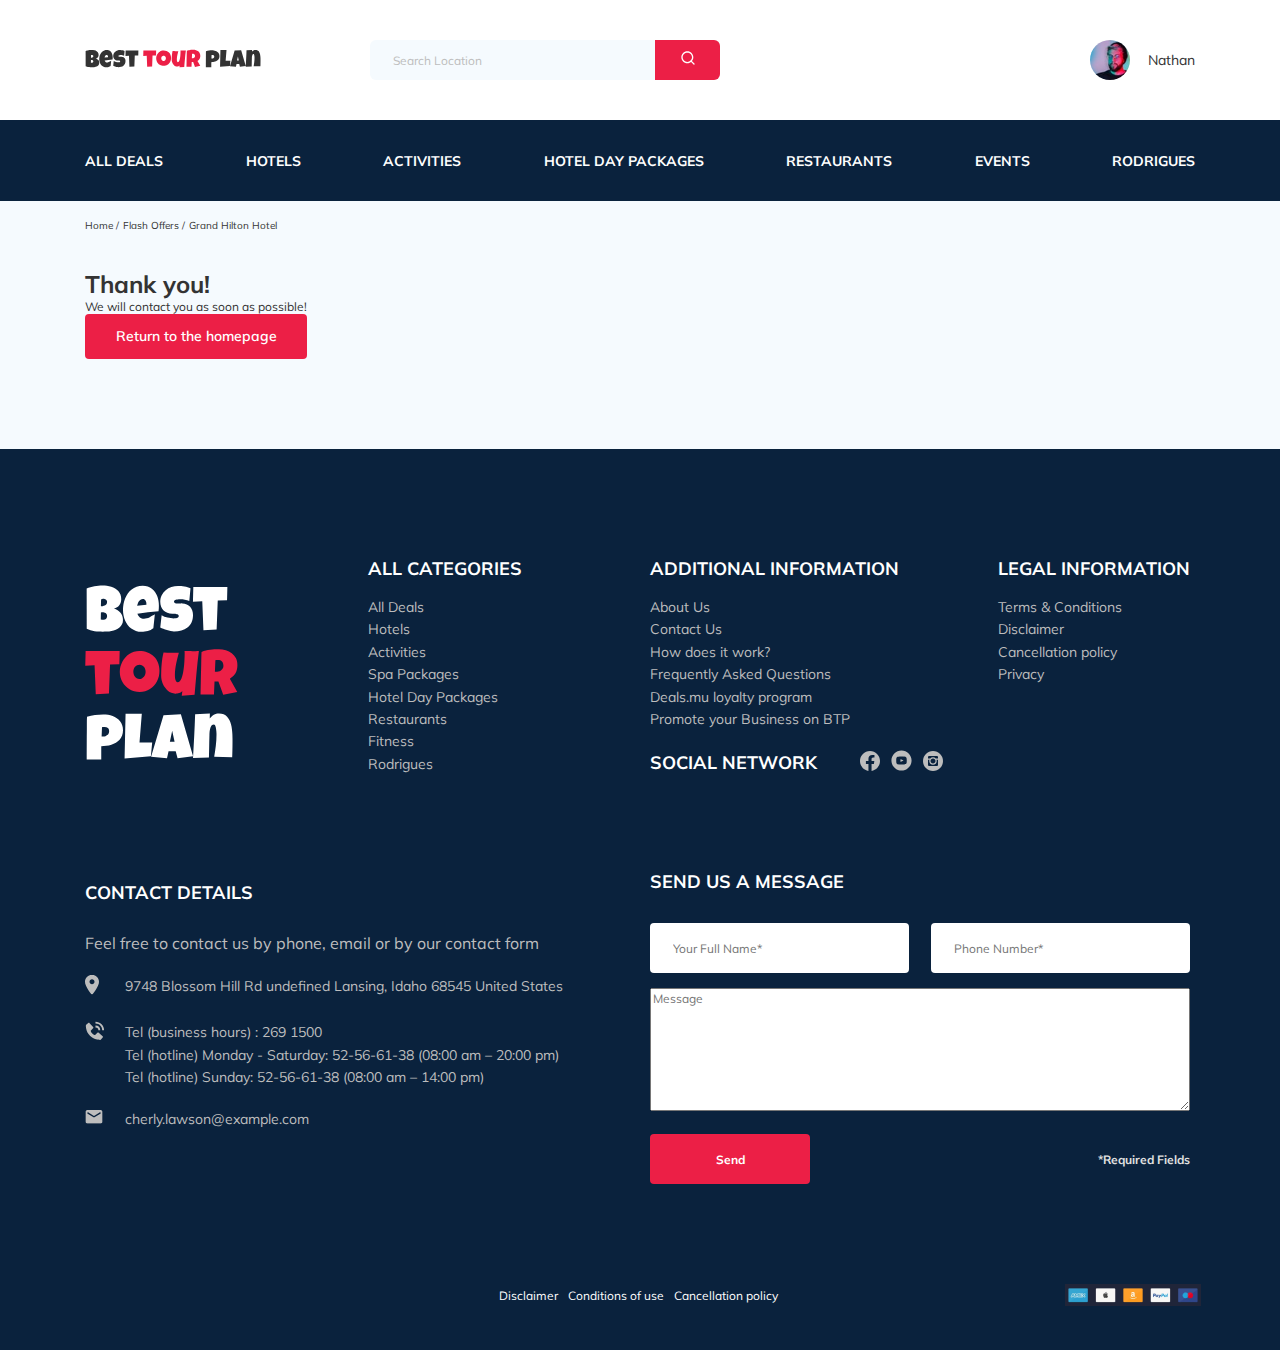
==== commit d32e16a8: "multiply-fix" ====
--- a/thankyou.html
+++ b/thankyou.html
@@ -137,11 +137,14 @@
         <div class="hotel-info">
           <div class="hotel-info__text">
             <div class="hotel-wrapper">
-              <h1 class="hotel-name hotel-info__name">Спасибо!</h1>
+              <h1 class="hotel-name hotel-info__name">Thank you!</h1>
             </div>
             <p class="hotel-description hotel-info__description">
-              Наш менеджер позвонит вам через 5 минут
+              We will contact you as soon as possible!
             </p>
+            <button onclick="document.location='index.html'" data-toggle="modal" class="button booking__button">
+              Return to the homepage
+            </button>
           </div>
           <!-- /.hotel-info__text -->
 
--- a/css/style.css
+++ b/css/style.css
@@ -361,6 +361,35 @@
   max-width: 100%;
 }
 
+.input {
+  background-color: #fff;
+  border-radius: 4px;
+  border: none;
+  padding: 0 23px;
+  height: 50px;
+}
+
+.message {
+  background-color: #fff;
+  border-radius: 4px;
+  padding: 18px 23px;
+  bottom: none;
+}
+
+.button {
+  background-color: #EC1F46;
+  border: none;
+  border-radius: 4px;
+  color: #fff;
+  min-width: 160px;
+  min-height: 50px;
+  font-style: normal;
+  font-weight: bold;
+  font-size: 12px;
+  line-height: 15px;
+  cursor: pointer;
+}
+
 .navbar {
   background-color: #fff;
 }
@@ -503,6 +532,8 @@
   font-size: 14px;
   line-height: 18px;
   color: #333333;
+  font-style: normal;
+  font-weight: normal;
 }
 
 .breadcrumb-list {
@@ -560,10 +591,6 @@
   margin-bottom: 0;
 }
 
-.hotel-info__description {
-  margin: 5px 0;
-}
-
 .hotel-name {
   font-size: 24px;
   line-height: 30px;
@@ -583,6 +610,7 @@
 .hotel-description {
   font-size: 12px;
   line-height: 15px;
+  margin: 0;
 }
 
 .hotel-grid {
@@ -739,7 +767,7 @@
   font-style: normal;
   font-weight: 800;
   font-size: 24px;
-  line-height: 33px;
+  line-height: 29px;
 }
 
 .booking__per-room {
@@ -937,6 +965,14 @@
   background-color: #EC1F46;
   color: #fff;
   cursor: pointer;
+  border-radius: 0px 4px 4px 0px;
+}
+
+.span-send {
+  font-style: normal;
+  font-weight: bold;
+  font-size: 12px;
+  line-height: 15px;
 }
 
 .reviews {
@@ -997,9 +1033,7 @@
 
 .reviews-slider__button {
   position: absolute;
-  top: 50%;
-  -webkit-transform: translateY(-50%);
-          transform: translateY(-50%);
+  top: 40%;
   width: 30px;
   height: 30px;
   background-repeat: no-repeat;
@@ -1014,11 +1048,15 @@
 .reviews-slider__button--prev {
   background-image: url(../img/arrow-prev-secondary.svg);
   left: 0;
+  -webkit-transform: translateX(60%);
+          transform: translateX(60%);
 }
 
 .reviews-slider__button--next {
   background-image: url(../img/arrow-next-secondary.svg);
   right: 0;
+  -webkit-transform: translateX(-60%);
+          transform: translateX(-60%);
 }
 
 .reviews-slider__profile {
@@ -1052,6 +1090,7 @@
   ine-height: 15px;
   color: #EC1F46;
   margin-bottom: 10px;
+  margin-top: 0px;
 }
 
 .reviews-slider__date {
@@ -1081,6 +1120,7 @@
   text-align: justify;
   margin: auto;
   padding-bottom: 30px;
+  overflow: auto;
 }
 
 .activities {
@@ -1094,6 +1134,7 @@
   line-height: 30px;
   text-transform: uppercase;
   margin-bottom: 57px;
+  margin-top: 0px;
 }
 
 .activities-wrapper {
@@ -1201,7 +1242,7 @@
   -ms-grid-row: 1;
   -ms-grid-row-span: 2;
   grid-row: 1 / 3;
-  width: 166px;
+  width: 153px;
   -ms-flex-item-align: center;
       -ms-grid-row-align: center;
       align-self: center;
@@ -1245,6 +1286,8 @@
 
 .footer__contact-details {
   grid-column: span 2;
+  -webkit-transform: translateY(4%);
+          transform: translateY(4%);
 }
 
 .footer__contact-form {
@@ -1341,41 +1384,25 @@
 }
 
 .footer__input {
-  background-color: #fff;
-  border-radius: 4px;
-  border: none;
-  padding: 0 23px;
-  height: 50px;
   margin-bottom: 15px;
   -ms-flex-preferred-size: 48%;
       flex-basis: 48%;
+  font-style: normal;
+  font-weight: normal;
+  font-size: 12px;
+  line-height: 15px;
 }
 
 .footer__message {
-  background-color: #fff;
-  border-radius: 4px;
-  padding: 18px 23px;
   -ms-flex-preferred-size: 100%;
       flex-basis: 100%;
-  resize: none;
   max-width: 540px;
   max-height: 123px;
   margin-bottom: 23px;
-}
-
-.footer__button {
-  background-color: #EC1F46;
-  border: none;
-  border-radius: 4px;
-  color: #fff;
-  min-width: 160px;
-  min-height: 50px;
-  padding: 18px;
-  font-style: normal;
-  font-weight: bold;
+  font-style: normal;
+  font-weight: normal;
   font-size: 12px;
   line-height: 15px;
-  cursor: pointer;
 }
 
 .footer__info {
@@ -1416,7 +1443,7 @@
           justify-content: space-evenly;
   padding: 0;
   margin: 0;
-  margin-right: 220px;
+  margin-right: 277px;
   list-style: none;
 }
 
@@ -1434,8 +1461,143 @@
   height: 22px;
 }
 
+.footer__button-wrapper {
+  display: -webkit-box;
+  display: -ms-flexbox;
+  display: flex;
+  -webkit-box-align: center;
+      -ms-flex-align: center;
+          align-items: center;
+  -webkit-box-pack: justify;
+      -ms-flex-pack: justify;
+          justify-content: space-between;
+  width: 540px;
+}
+
 .tele-p {
   margin: 0;
+}
+
+.modal {
+  overflow: auto;
+}
+
+.modal__overlay {
+  position: fixed;
+  left: 0;
+  top: 0;
+  right: 0;
+  bottom: 0;
+  background-color: rgba(0, 143, 223, 0.39);
+  z-index: 100;
+  visibility: hidden;
+  opacity: 0;
+  -webkit-transition: opacity 0.2s;
+  transition: opacity 0.2s;
+}
+
+.modal__overlay--visible {
+  visibility: visible;
+  opacity: 1;
+}
+
+.modal__form {
+  display: -webkit-box;
+  display: -ms-flexbox;
+  display: flex;
+  -webkit-box-align: center;
+      -ms-flex-align: center;
+          align-items: center;
+  -webkit-box-pack: justify;
+      -ms-flex-pack: justify;
+          justify-content: space-between;
+  -ms-flex-wrap: wrap;
+      flex-wrap: wrap;
+  max-width: 540px;
+}
+
+.modal__dialog {
+  position: fixed;
+  top: 45%;
+  left: 50%;
+  max-width: 478px;
+  padding: 33px 88px;
+  background-color: #0A223D;
+  -webkit-transform: translate(-50%, -50%);
+          transform: translate(-50%, -50%);
+  color: #fff;
+  border-radius: 8px;
+  z-index: 101;
+  visibility: hidden;
+  opacity: 0;
+  -webkit-transition: opacity 0.2s;
+  transition: opacity 0.2s;
+  overflow: auto;
+}
+
+.modal__dialog--visible {
+  visibility: visible;
+  opacity: 1;
+}
+
+.modal__close {
+  position: absolute;
+  right: 18px;
+  top: 17px;
+  cursor: pointer;
+}
+
+.modal__title {
+  font-style: normal;
+  font-weight: bold;
+  font-size: 18px;
+  line-height: 23px;
+  margin-bottom: 15px;
+  text-transform: uppercase;
+  text-align: center;
+}
+
+.modal__input {
+  width: 300px;
+  margin-bottom: 15px;
+  font-style: normal;
+  font-weight: normal;
+  font-size: 12px;
+  line-height: 15px;
+}
+
+.modal__message {
+  width: 300px;
+  min-height: 123px;
+  margin-bottom: 15px;
+  font-style: normal;
+  font-weight: normal;
+  font-size: 12px;
+  line-height: 15px;
+  resize: none;
+  max-height: 123px;
+}
+
+.modal__info {
+  font-style: normal;
+  font-weight: bold;
+  font-size: 12px;
+  line-height: 15px;
+  color: #E0E0E0;
+  margin-bottom: 0px;
+}
+
+.modal__social-network {
+  display: -webkit-box;
+  display: -ms-flexbox;
+  display: flex;
+  -webkit-box-pack: justify;
+      -ms-flex-pack: justify;
+          justify-content: space-between;
+  width: 300px;
+  -webkit-box-align: center;
+      -ms-flex-align: center;
+          align-items: center;
 }
 
 @media (max-width: 1920px) {
@@ -1472,12 +1634,17 @@
   .logo {
     width: 132px;
   }
+  .newsletter {
+    padding: 92px 0 93px 0;
+  }
   .navbar-top {
     padding-top: 30px;
     padding-bottom: 30px;
   }
   .navbar__search {
     margin-left: auto;
+    -webkit-transform: translateX(-10px);
+            transform: translateX(-10px);
   }
   .navbar-menu {
     padding-top: 22px;
@@ -1524,8 +1691,21 @@
     line-height: 38px;
     margin-bottom: 50px;
   }
+  .reviews-slider__text {
+    max-height: 133px;
+  }
   .reviews-slider__item {
     max-width: 580px;
+  }
+  .reviews-slider__button {
+    top: 47%;
+  }
+  .activities {
+    padding-top: 55px;
+    padding-bottom: 50px;
+  }
+  .activities__title {
+    margin-bottom: 54px;
   }
   .activities-wrapper {
     -ms-flex-wrap: wrap;
@@ -1538,20 +1718,32 @@
     width: 340px;
     height: 255px;
   }
+  .card__title {
+    max-width: 200px;
+  }
+  .footer {
+    padding-top: 73px;
+  }
+  .footer__title--mb-3 {
+    margin-top: 8px;
+  }
+  .footer__title--inline {
+    margin-left: -86px;
+  }
   .footer-wrapper {
-    -ms-grid-columns: (1fr)[6];
-        grid-template-columns: repeat(6, 1fr);
     grid-row-gap: 40px;
   }
   .footer__input {
-    -ms-flex-preferred-size: 49%;
-        flex-basis: 49%;
+    -ms-flex-preferred-size: 47%;
+        flex-basis: 47%;
   }
   .footer__logo {
     -ms-grid-row: 1;
     -ms-grid-row-span: 1;
     grid-row: 1 / 2;
     grid-column: span 2;
+    width: 99px;
+    height: 120px;
   }
   .footer__social-network {
     -ms-grid-row: 1;
@@ -1570,19 +1762,26 @@
   }
   .footer__legal {
     grid-column: span 2;
+    margin-left: -35px;
+    -webkit-transform: translateX(-10px);
+            transform: translateX(-10px);
   }
   .footer__additional {
     grid-column: span 2;
+    margin-left: -74px;
   }
   .footer__contact-details {
     -ms-grid-row: 3;
     grid-row: 3;
     grid-column: span 5;
+    -webkit-transform: translateY(4%);
+            transform: translateY(4%);
   }
   .footer__contact-form {
     grid-column: span 5;
     -ms-grid-row: 4;
     grid-row: 4;
+    margin-bottom: 23px;
   }
   .footer__bottom {
     -ms-grid-column: 1;
@@ -1770,8 +1969,19 @@
     width: 49%;
     height: 255px;
   }
+  .footer__title--inline {
+    margin: 0 43px 0 0;
+  }
   .footer__law {
     margin-right: 151px;
+  }
+  .footer__legal {
+    grid-column: span 2;
+    margin-left: 25%;
+  }
+  .footer__additional {
+    grid-column: span 2;
+    margin-left: 0;
   }
   .footer__input {
     -ms-flex-preferred-size: 100%;
@@ -1807,6 +2017,24 @@
   }
   .subscribe {
     width: 100%;
+  }
+  .footer__button-wrapper {
+    display: -webkit-box;
+    display: -ms-flexbox;
+    display: flex;
+    -webkit-box-orient: vertical;
+    -webkit-box-direction: reverse;
+        -ms-flex-direction: column-reverse;
+            flex-direction: column-reverse;
+    -webkit-box-align: start;
+        -ms-flex-align: start;
+            align-items: flex-start;
+  }
+  .footer__info {
+    margin: 15px 0 15px 0;
+  }
+  .footer__message {
+    margin-bottom: 0px;
   }
   .footer-wrapper {
     -ms-grid-columns: 1fr;
@@ -1868,11 +2096,57 @@
   .footer__law {
     margin-bottom: 10px;
   }
+  .modal__input {
+    width: 200px;
+  }
+  .modal__message {
+    width: 200px;
+  }
+  .modal__social-network {
+    display: -webkit-box;
+    display: -ms-flexbox;
+    display: flex;
+    -webkit-box-orient: vertical;
+    -webkit-box-direction: reverse;
+        -ms-flex-direction: column-reverse;
+            flex-direction: column-reverse;
+    -webkit-box-align: start;
+        -ms-flex-align: start;
+            align-items: flex-start;
+    width: 200px;
+  }
+  .modal__info {
+    margin-bottom: 15px;
+  }
+}
+
+@media (max-width: 475px) {
+  .footer__law {
+    margin-right: 0;
+  }
+}
+
+@media (max-width: 396px) {
+  .modal__dialog {
+    padding: 33px 60px;
+  }
+  .modal__input {
+    width: 200px;
+  }
+  .modal__message {
+    width: 200px;
+  }
 }
 
 @media (max-width: 320px) {
   .navbar {
     height: 70px;
+  }
+  .navbar-menu {
+    overflow: auto;
+  }
+  .reviews {
+    padding: 32px 0 50px 0;
   }
   .reviews__title {
     font-size: 18px;
@@ -1882,6 +2156,21 @@
     font-size: 18px;
     line-height: 23px;
   }
+  .reviews-slider__item {
+    width: 280px;
+    height: 438px;
+  }
+  .reviews-slider__text {
+    margin-top: 0;
+  }
+  .reviews-slider__button--prev {
+    -webkit-transform: translateX(-140%);
+            transform: translateX(-140%);
+  }
+  .reviews-slider__button--next {
+    -webkit-transform: translateX(140%);
+            transform: translateX(140%);
+  }
   .stars {
     padding-bottom: 5px;
     display: -webkit-box;
@@ -1890,7 +2179,10 @@
     margin-right: 37px;
   }
   .hotel {
-    padding-top: 5px;
+    padding-bottom: 40px;
+  }
+  .hotel-info {
+    padding-bottom: 38px;
   }
   .hotel-slider {
     height: 180px;
@@ -1900,6 +2192,9 @@
   }
   .card {
     width: 100%;
+  }
+  .activities {
+    padding-bottom: 40px;
   }
   .activities__title {
     font-style: normal;
@@ -1908,6 +2203,56 @@
     line-height: 23px;
     margin-bottom: 36px;
   }
+  .newsletter-title {
+    font-size: 20px;
+  }
+  .newsletter-title__strong {
+    font-size: 30px;
+  }
+  .footer__icon-wrapper {
+    min-width: 30px;
+  }
+  .footer-wrapper {
+    grid-row-gap: 30px;
+  }
+  .footer__legal {
+    margin-left: 10px;
+    -ms-grid-row: 3;
+    grid-row: 3;
+  }
+  .footer__additional {
+    -ms-grid-row: 4;
+    grid-row: 4;
+  }
+  .footer__categories {
+    -ms-grid-row: 5;
+    grid-row: 5;
+  }
+  .footer__social-network {
+    display: -webkit-box;
+    display: -ms-flexbox;
+    display: flex;
+    -webkit-box-orient: vertical;
+    -webkit-box-direction: normal;
+        -ms-flex-direction: column;
+            flex-direction: column;
+    -webkit-box-align: start;
+        -ms-flex-align: start;
+            align-items: flex-start;
+  }
+  .footer__social-links {
+    margin-top: 22px;
+  }
+  .footer__title--mb-3 {
+    margin-bottom: 25px;
+  }
+  .footer__contact-form {
+    margin-bottom: 0px;
+    margin-top: 19px;
+  }
+  .breadcrumb-list {
+    margin-top: 70px;
+  }
   .class-1 {
     width: 145px;
   }
@@ -1920,5 +2265,33 @@
   .class-4 {
     width: 200px;
   }
+  .card-1 {
+    -webkit-box-ordinal-group: 2;
+        -ms-flex-order: 1;
+            order: 1;
+  }
+  .card-2 {
+    -webkit-box-ordinal-group: 4;
+        -ms-flex-order: 3;
+            order: 3;
+  }
+  .card-3 {
+    -webkit-box-ordinal-group: 3;
+        -ms-flex-order: 2;
+            order: 2;
+  }
+  .card-4 {
+    -webkit-box-ordinal-group: 5;
+        -ms-flex-order: 4;
+            order: 4;
+  }
+  .legal-1 {
+    -webkit-box-ordinal-group: 0;
+        -ms-flex-order: -1;
+            order: -1;
+  }
+  .mb-5 {
+    margin-bottom: 15px;
+  }
 }
 /*# sourceMappingURL=style.css.map */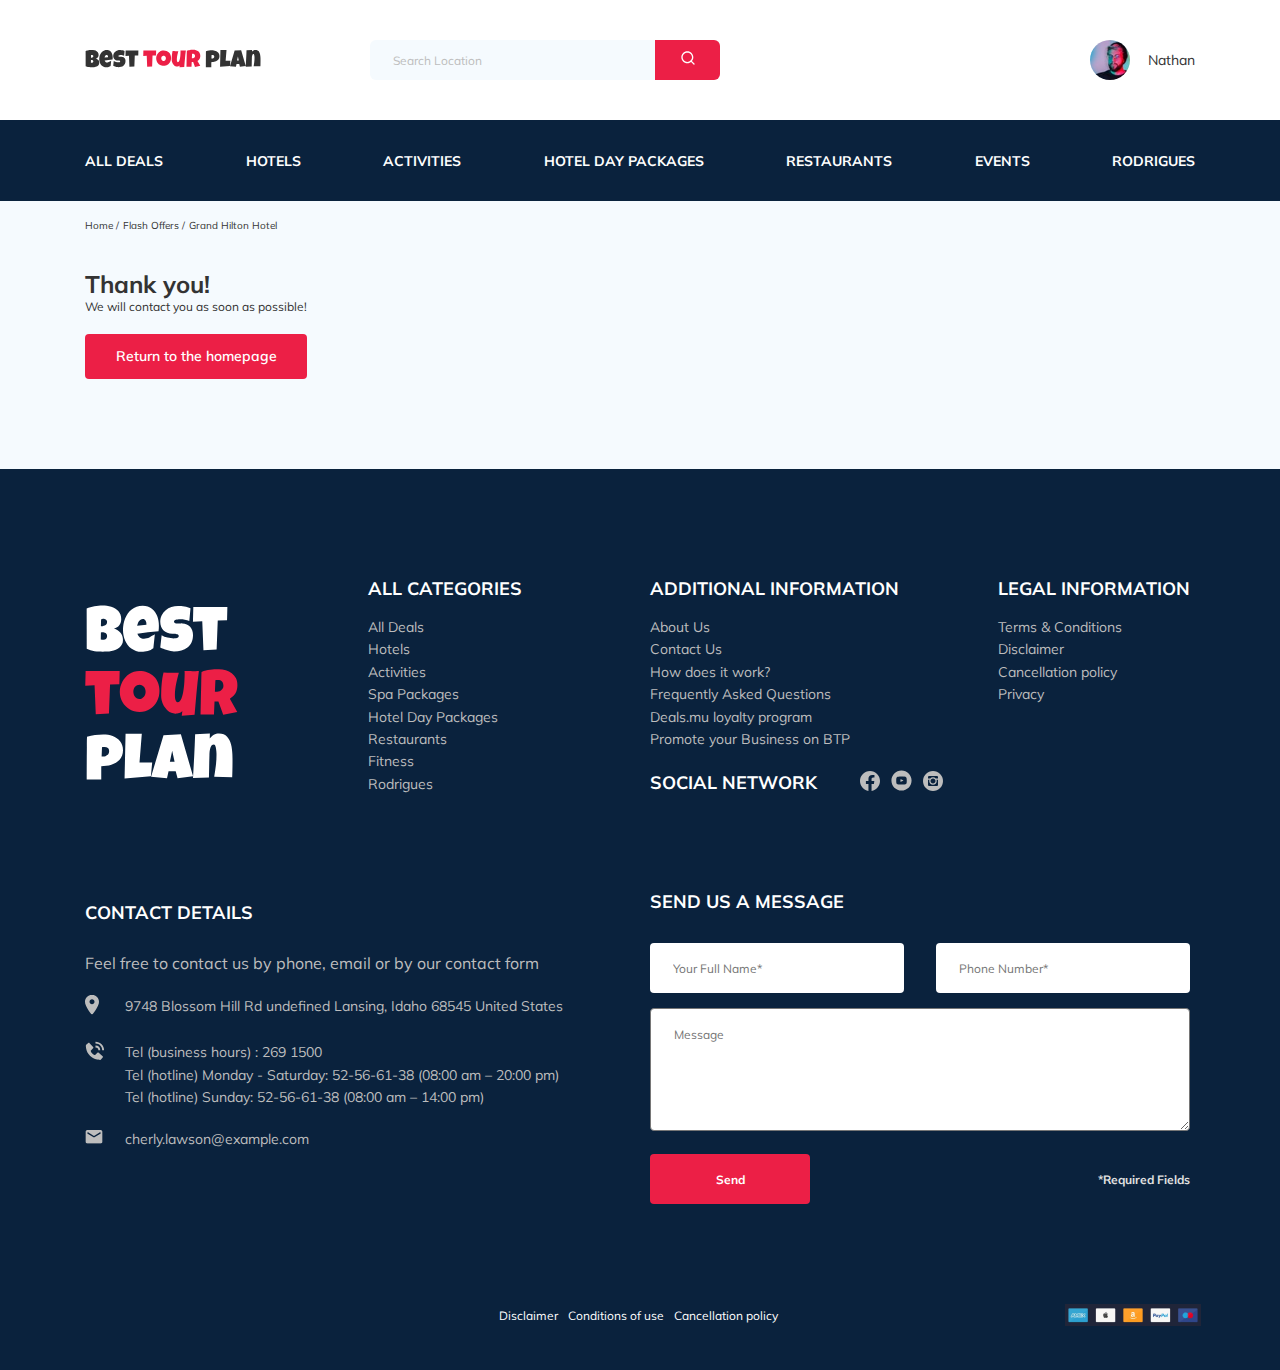
==== commit 7bd6aacc: "some fixes" ====
--- a/thankyou.html
+++ b/thankyou.html
@@ -142,7 +142,11 @@
             <p class="hotel-description hotel-info__description">
               We will contact you as soon as possible!
             </p>
-            <button onclick="document.location='index.html'" data-toggle="modal" class="button booking__button">
+            <button
+              onclick="document.location='index.html'"
+              data-toggle="modal"
+              class="button booking__button return"
+            >
               Return to the homepage
             </button>
           </div>
@@ -158,11 +162,12 @@
     <footer class="footer">
       <div class="container">
         <div class="footer-wrapper">
-          <a href="#" class="logo footer__logo"
+          <a href="index.html" class="logo footer__logo"
             ><img
               src="img/vertical-logo.svg"
               alt="Logo: Best Tour Plan"
               class="logo footer__logo"
+              data-aos="flip-left"
           /></a>
           <div class="footer__list footer__categories">
             <h3 class="footer__title">ALL CATEGORIES</h3>
@@ -233,7 +238,7 @@
           </div>
           <!-- /.footer__social-network -->
           <div class="footer__list footer__legal">
-            <h3 class="footer__title">LEGAL INFORMATION</h3>
+            <h3 class="footer__title legal-1">LEGAL INFORMATION</h3>
             <ul class="footer__ul">
               <li class="footer__item">
                 <a href="#" class="footer__link">Terms & Conditions</a>
@@ -319,29 +324,44 @@
           </div>
           <!-- /.footer__contact-details -->
           <div class="footer__contact-form">
-            <h3 class="footer__title footer__title--mb-3">Send us a message</h3>
-            <form action="send.php" method="POST" class="footer__form">
-              <input
-                type="text"
-                class="input footer__input"
-                placeholder="Your Full Name*"
-                name="name"
-              />
-              <input
-                type="text"
-                class="input footer__input"
-                placeholder="Phone Number*"
-                name="phone"
-              />
+            <h3 class="footer__title footer__title--mb-3 mb-5">
+              Send us a message
+            </h3>
+            <form action="send.php" method="POST" class="footer__form form">
+              <div class="footer__input-union">
+                <div class="footer__input-group">
+                  <input
+                    type="text"
+                    class="input footer__input"
+                    placeholder="Your Full Name*"
+                    name="name"
+                    required
+                  />
+                </div>
+                <div class="footer__input-group">
+                  <input
+                    type="tel"
+                    class="input footer__input"
+                    placeholder="Phone Number*"
+                    name="phone"
+                    id="phone"
+                    required
+                  />
+                </div>
+              </div>
               <textarea
-                class="footer__message"
+                class="message footer__message"
                 cols="30"
                 rows="10"
                 placeholder="Message"
                 name="message"
               ></textarea>
-              <button class="button footer__button" type="submit">Send</button>
-              <span class="footer__info">*Required Fields</span>
+              <div class="footer__button-wrapper">
+                <button class="button footer__button" type="submit">
+                  Send
+                </button>
+                <span class="footer__info">*Required Fields</span>
+              </div>
             </form>
           </div>
           <!-- /.footer__contact-form -->
--- a/css/style.css
+++ b/css/style.css
@@ -390,6 +390,11 @@
   cursor: pointer;
 }
 
+.invalid {
+  color: #EC1F46;
+  border-bottom: 1px solid red;
+}
+
 .navbar {
   background-color: #fff;
 }
@@ -720,6 +725,7 @@
 .rating__counter {
   font-size: 14px;
   line-height: 18px;
+  font-weight: bold;
 }
 
 .rating__small {
@@ -923,12 +929,9 @@
   position: relative;
   width: 355px;
   height: 55px;
-  border-radius: 4px;
-  overflow: hidden;
 }
 
 .subscribe__input {
-  position: absolute;
   width: 100%;
   height: 100%;
   border: none;
@@ -937,6 +940,7 @@
   font-weight: 300;
   font-size: 14px;
   line-height: 18px;
+  border-radius: 4px;
 }
 
 .subscribe__input::-webkit-input-placeholder {
@@ -1007,17 +1011,19 @@
   background-color: #fff;
   border-radius: 8px;
   padding: 0 62px 30px;
+  z-index: 1;
 }
 
 .reviews-slider__item::before {
   content: '';
   position: absolute;
   left: 62px;
-  top: 13px;
+  top: 32px;
   width: 70px;
   height: 47px;
   background-image: url(../img/quote-left.svg);
   background-repeat: no-repeat;
+  z-index: -1;
 }
 
 .reviews-slider__item::after {
@@ -1029,6 +1035,7 @@
   height: 47px;
   background-image: url(../img/quote-right.svg);
   background-repeat: no-repeat;
+  z-index: -1;
 }
 
 .reviews-slider__button {
@@ -1384,11 +1391,25 @@
 }
 
 .footer__input {
+  width: 100%;
+}
+
+.footer__input-union {
+  display: -webkit-box;
+  display: -ms-flexbox;
+  display: flex;
+  -webkit-box-pack: justify;
+      -ms-flex-pack: justify;
+          justify-content: space-between;
+  max-width: 540px;
+  -ms-flex-preferred-size: 100%;
+      flex-basis: 100%;
+}
+
+.footer__input-group {
   margin-bottom: 15px;
-  -ms-flex-preferred-size: 48%;
-      flex-basis: 48%;
-  font-style: normal;
-  font-weight: normal;
+  -ms-flex-preferred-size: 47%;
+      flex-basis: 47%;
   font-size: 12px;
   line-height: 15px;
 }
@@ -1484,6 +1505,9 @@
 
 .modal__overlay {
   position: fixed;
+  display: -webkit-box;
+  display: -ms-flexbox;
+  display: flex;
   left: 0;
   top: 0;
   right: 0;
@@ -1494,6 +1518,7 @@
   opacity: 0;
   -webkit-transition: opacity 0.2s;
   transition: opacity 0.2s;
+  overflow: auto;
 }
 
 .modal__overlay--visible {
@@ -1517,14 +1542,9 @@
 }
 
 .modal__dialog {
-  position: fixed;
-  top: 45%;
-  left: 50%;
   max-width: 478px;
   padding: 33px 88px;
   background-color: #0A223D;
-  -webkit-transform: translate(-50%, -50%);
-          transform: translate(-50%, -50%);
   color: #fff;
   border-radius: 8px;
   z-index: 101;
@@ -1533,6 +1553,7 @@
   -webkit-transition: opacity 0.2s;
   transition: opacity 0.2s;
   overflow: auto;
+  margin: auto;
 }
 
 .modal__dialog--visible {
@@ -1541,9 +1562,9 @@
 }
 
 .modal__close {
-  position: absolute;
-  right: 18px;
-  top: 17px;
+  position: relative;
+  right: -118%;
+  top: -15px;
   cursor: pointer;
 }
 
@@ -1559,7 +1580,7 @@
 
 .modal__input {
   width: 300px;
-  margin-bottom: 15px;
+  margin-top: 15px;
   font-style: normal;
   font-weight: normal;
   font-size: 12px;
@@ -1569,13 +1590,18 @@
 .modal__message {
   width: 300px;
   min-height: 123px;
-  margin-bottom: 15px;
+  margin-top: 15px;
   font-style: normal;
   font-weight: normal;
   font-size: 12px;
   line-height: 15px;
   resize: none;
   max-height: 123px;
+  overflow: auto;
+}
+
+.modal__button {
+  margin-top: 15px;
 }
 
 .modal__info {
@@ -1600,6 +1626,10 @@
           align-items: center;
 }
 
+.return {
+  margin-top: 20px;
+}
+
 @media (max-width: 1920px) {
   .hotel-slider__image {
     height: 100%;
@@ -1620,9 +1650,38 @@
     width: 230px;
     height: 230px;
   }
-  .footer__input {
-    -ms-flex-preferred-size: 100%;
-        flex-basis: 100%;
+}
+
+@media (min-width: 992px) {
+  .navbar-menu__link:hover {
+    color: red;
+  }
+  .footer__link:hover {
+    color: white;
+  }
+  .button:hover {
+    -webkit-transform: scale(1.08);
+            transform: scale(1.08);
+    -webkit-transition-duration: 0.5;
+            transition-duration: 0.5;
+  }
+  .card__button:hover {
+    -webkit-transform: scale(1.08);
+            transform: scale(1.08);
+    -webkit-transition-duration: 0.5;
+            transition-duration: 0.5;
+  }
+  .subscribe__button:hover {
+    -webkit-transform: scale(1.08);
+            transform: scale(1.08);
+    -webkit-transition-duration: 0.5;
+            transition-duration: 0.5;
+  }
+  .search__button:hover {
+    -webkit-transform: scale(1.08);
+            transform: scale(1.08);
+    -webkit-transition-duration: 0.5;
+            transition-duration: 0.5;
   }
 }
 
@@ -1723,6 +1782,7 @@
   }
   .footer {
     padding-top: 73px;
+    hover-display: none;
   }
   .footer__title--mb-3 {
     margin-top: 8px;
@@ -1983,10 +2043,6 @@
     grid-column: span 2;
     margin-left: 0;
   }
-  .footer__input {
-    -ms-flex-preferred-size: 100%;
-        flex-basis: 100%;
-  }
 }
 
 @media (max-width: 610px) {
@@ -2096,11 +2152,22 @@
   .footer__law {
     margin-bottom: 10px;
   }
+  .footer__input {
+    width: 100%;
+  }
+  .footer__input-union {
+    -ms-flex-wrap: wrap;
+        flex-wrap: wrap;
+  }
+  .footer__input-group {
+    -ms-flex-preferred-size: 100%;
+        flex-basis: 100%;
+  }
   .modal__input {
-    width: 200px;
+    width: 100%;
   }
   .modal__message {
-    width: 200px;
+    width: 100%;
   }
   .modal__social-network {
     display: -webkit-box;
@@ -2116,7 +2183,7 @@
     width: 200px;
   }
   .modal__info {
-    margin-bottom: 15px;
+    margin-top: 15px;
   }
 }
 
@@ -2131,16 +2198,16 @@
     padding: 33px 60px;
   }
   .modal__input {
-    width: 200px;
+    width: 100%;
   }
   .modal__message {
-    width: 200px;
+    width: 100%;
   }
 }
 
 @media (max-width: 320px) {
   .navbar {
-    height: 70px;
+    height: 80px;
   }
   .navbar-menu {
     overflow: auto;
@@ -2293,5 +2360,8 @@
   .mb-5 {
     margin-bottom: 15px;
   }
+  .booking-1 {
+    margin-top: 0;
+  }
 }
 /*# sourceMappingURL=style.css.map */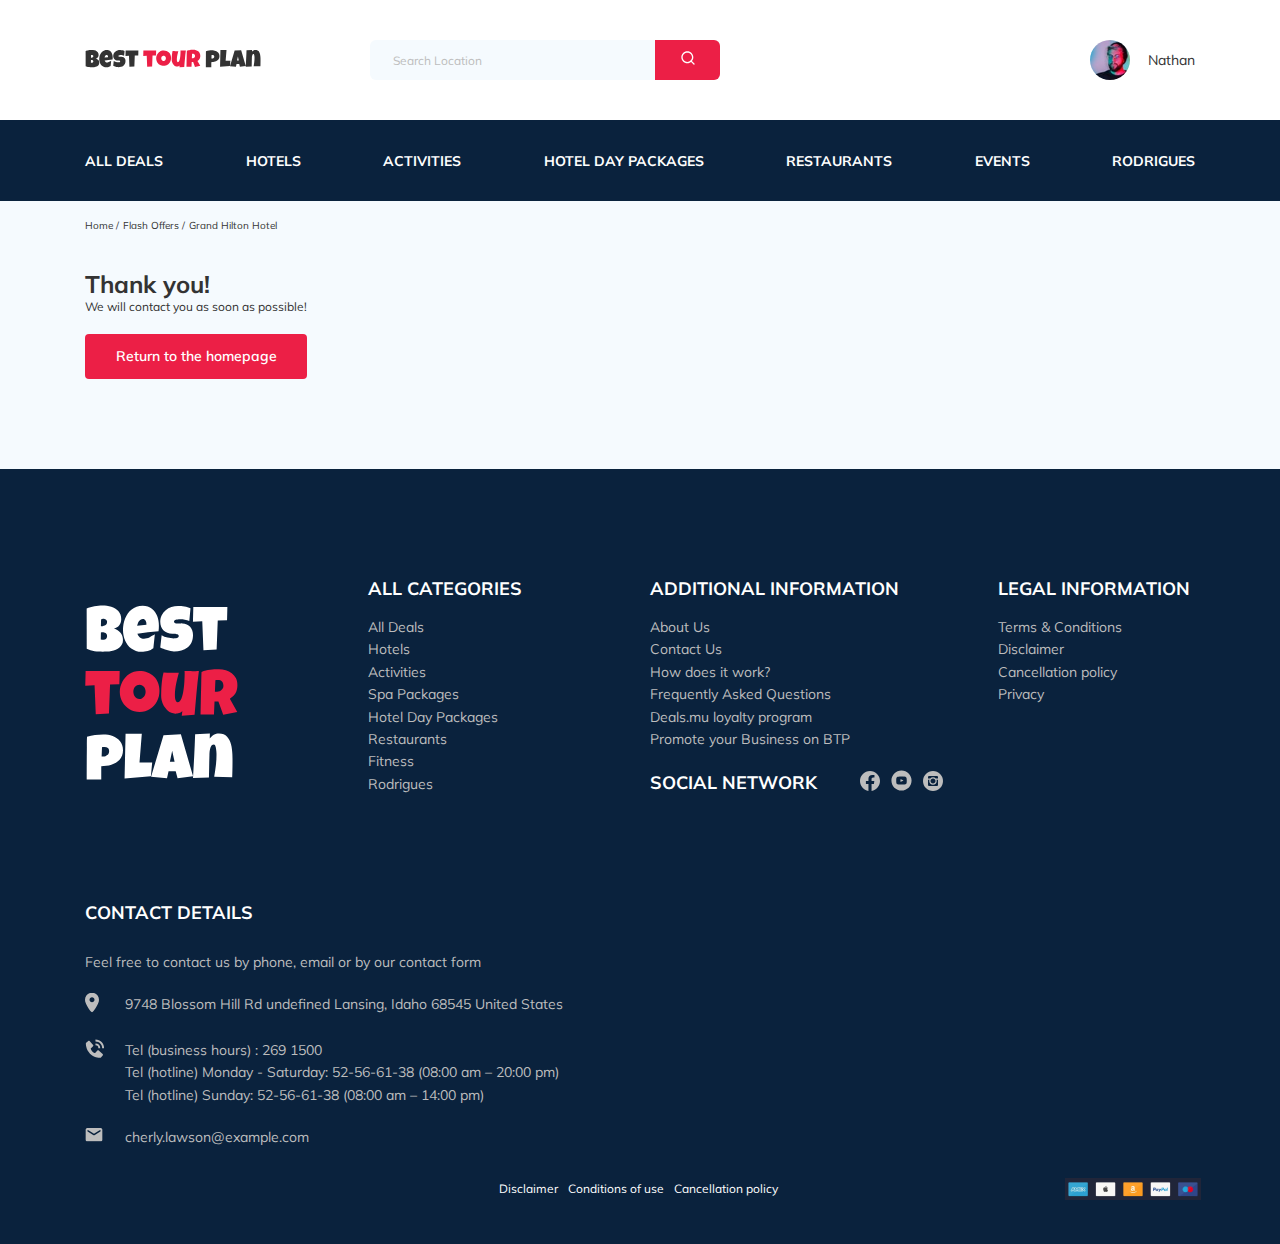
==== commit a44ee615: "final" ====
--- a/thankyou.html
+++ b/thankyou.html
@@ -12,6 +12,7 @@
     />
     <link rel="stylesheet" href="css/swiper-bundle.min.css" />
     <link rel="stylesheet" href="css/style.css" />
+    <link rel="shortcut icon" href="favicon.ico" type="image/ico" />
     <script src="https://api-maps.yandex.ru/2.1/?apikey=630d8838-d4d2-4767-a334-c2ac3e7e774f&lang=ru_RU"></script>
     <script src="https://ajax.googleapis.com/ajax/libs/jquery/1.11.0/jquery.min.js"></script>
     <script src="js/parallax.js"></script>
@@ -20,7 +21,7 @@
     <header class="navbar navbar--mobile--fixed">
       <div class="container">
         <div class="navbar-top">
-          <a href="#" class="logo">
+          <a href="index.html" class="logo">
             <img
               src="img/horizontal-logo.svg"
               alt="Logo: Best Tour Plan"
@@ -167,7 +168,6 @@
               src="img/vertical-logo.svg"
               alt="Logo: Best Tour Plan"
               class="logo footer__logo"
-              data-aos="flip-left"
           /></a>
           <div class="footer__list footer__categories">
             <h3 class="footer__title">ALL CATEGORIES</h3>
@@ -323,48 +323,6 @@
             </ul>
           </div>
           <!-- /.footer__contact-details -->
-          <div class="footer__contact-form">
-            <h3 class="footer__title footer__title--mb-3 mb-5">
-              Send us a message
-            </h3>
-            <form action="send.php" method="POST" class="footer__form form">
-              <div class="footer__input-union">
-                <div class="footer__input-group">
-                  <input
-                    type="text"
-                    class="input footer__input"
-                    placeholder="Your Full Name*"
-                    name="name"
-                    required
-                  />
-                </div>
-                <div class="footer__input-group">
-                  <input
-                    type="tel"
-                    class="input footer__input"
-                    placeholder="Phone Number*"
-                    name="phone"
-                    id="phone"
-                    required
-                  />
-                </div>
-              </div>
-              <textarea
-                class="message footer__message"
-                cols="30"
-                rows="10"
-                placeholder="Message"
-                name="message"
-              ></textarea>
-              <div class="footer__button-wrapper">
-                <button class="button footer__button" type="submit">
-                  Send
-                </button>
-                <span class="footer__info">*Required Fields</span>
-              </div>
-            </form>
-          </div>
-          <!-- /.footer__contact-form -->
           <div class="footer__bottom">
             <ul class="footer__law">
               <li class="footer__rule">
@@ -390,6 +348,6 @@
     </footer>
     <!-- /.footer -->
     <script src="js/swiper-bundle.min.js"></script>
-    <script src="js/main.js"></script>
+    <script src="js/thankyou.js"></script>
   </body>
 </html>
--- a/css/style.css
+++ b/css/style.css
@@ -454,6 +454,7 @@
   font-size: 14px;
   line-height: 18px;
   font-weight: bold;
+  font-style: normal;
 }
 
 .navbar-menu__item--mobile--visible {
@@ -1383,6 +1384,7 @@
 .footer__text {
   color: #BDBDBD;
   margin-bottom: 22px;
+  font-size: 14px;
 }
 
 .footer__link {
@@ -1544,6 +1546,7 @@
 .modal__dialog {
   max-width: 478px;
   padding: 33px 88px;
+  padding-top: 12px;
   background-color: #0A223D;
   color: #fff;
   border-radius: 8px;
@@ -1564,7 +1567,7 @@
 .modal__close {
   position: relative;
   right: -118%;
-  top: -15px;
+  top: 8px;
   cursor: pointer;
 }
 
@@ -1573,7 +1576,8 @@
   font-weight: bold;
   font-size: 18px;
   line-height: 23px;
-  margin-bottom: 15px;
+  margin-top: 0px;
+  margin-bottom: 3px;
   text-transform: uppercase;
   text-align: center;
 }
@@ -1610,6 +1614,7 @@
   font-size: 12px;
   line-height: 15px;
   color: #E0E0E0;
+  margin-top: 15px;
   margin-bottom: 0px;
 }
 
@@ -1653,10 +1658,22 @@
 }
 
 @media (min-width: 992px) {
+  .navbar-menu__link {
+    font-style: 12px;
+  }
   .navbar-menu__link:hover {
     color: red;
   }
   .footer__link:hover {
+    color: white;
+  }
+  .footer__item--mb-2--tel-link:hover {
+    color: white;
+  }
+  .footer__item--mb-2--tel-link-2:hover {
+    color: white;
+  }
+  .footer__item--mb-2--mail-link:hover {
     color: white;
   }
   .button:hover {
@@ -1708,6 +1725,8 @@
   .navbar-menu {
     padding-top: 22px;
     padding-bottom: 22px;
+    -ms-flex-pack: distribute;
+        justify-content: space-around;
   }
   .navbar-menu__link {
     font-size: 12px;
@@ -1757,7 +1776,13 @@
     max-width: 580px;
   }
   .reviews-slider__button {
-    top: 47%;
+    top: 46%;
+  }
+  .reviews-slider__button--prev {
+    left: -3%;
+  }
+  .reviews-slider__button--next {
+    right: -3%;
   }
   .activities {
     padding-top: 55px;
@@ -1783,6 +1808,9 @@
   .footer {
     padding-top: 73px;
     hover-display: none;
+  }
+  .footer__title {
+    margin-top: 12px;
   }
   .footer__title--mb-3 {
     margin-top: 8px;
@@ -1802,8 +1830,8 @@
     -ms-grid-row-span: 1;
     grid-row: 1 / 2;
     grid-column: span 2;
-    width: 99px;
-    height: 120px;
+    width: 97px;
+    height: 110px;
   }
   .footer__social-network {
     -ms-grid-row: 1;
@@ -1814,6 +1842,9 @@
         -ms-grid-row-align: center;
         align-self: center;
   }
+  .footer__social-links {
+    margin-top: 10px;
+  }
   .footer__categories {
     -ms-grid-row: 2;
     -ms-grid-row-span: 1;
@@ -1851,6 +1882,20 @@
 }
 
 @media (max-width: 767px) {
+  .navbar-top {
+    padding-top: 28px;
+  }
+  .navbar-menu {
+    overflow: scroll;
+  }
+  .navbar-bottom {
+    position: fixed;
+    left: 0;
+    right: 0;
+    top: 70px;
+    bottom: 0;
+    overflow: scroll;
+  }
   .container {
     max-width: 576px;
     width: 92%;
@@ -2206,11 +2251,22 @@
 }
 
 @media (max-width: 320px) {
-  .navbar {
-    height: 80px;
+  .container {
+    width: 90%;
+  }
+  .navbar-top {
+    padding-top: 28px;
   }
   .navbar-menu {
     overflow: auto;
+  }
+  .navbar-bottom {
+    position: fixed;
+    left: 0;
+    right: 0;
+    top: 70px;
+    bottom: 0;
+    overflow: scroll;
   }
   .reviews {
     padding: 32px 0 50px 0;
@@ -2229,6 +2285,7 @@
   }
   .reviews-slider__text {
     margin-top: 0;
+    max-height: 530px;
   }
   .reviews-slider__button--prev {
     -webkit-transform: translateX(-140%);
@@ -2237,6 +2294,10 @@
   .reviews-slider__button--next {
     -webkit-transform: translateX(140%);
             transform: translateX(140%);
+  }
+  .search__input {
+    width: 243px;
+    margin-left: 20px;
   }
   .stars {
     padding-bottom: 5px;
@@ -2270,17 +2331,26 @@
     line-height: 23px;
     margin-bottom: 36px;
   }
+  .subscribe {
+    width: 280px;
+  }
   .newsletter-title {
     font-size: 20px;
   }
   .newsletter-title__strong {
     font-size: 30px;
   }
+  .footer {
+    padding-top: 75px;
+  }
+  .footer__logo {
+    margin-bottom: 10px;
+  }
   .footer__icon-wrapper {
     min-width: 30px;
   }
   .footer-wrapper {
-    grid-row-gap: 30px;
+    grid-row-gap: 32px;
   }
   .footer__legal {
     margin-left: 10px;
@@ -2310,12 +2380,25 @@
   .footer__social-links {
     margin-top: 22px;
   }
-  .footer__title--mb-3 {
-    margin-bottom: 25px;
+  .footer__title {
+    margin-top: -3px;
+  }
+  .footer__title--mb-5 {
+    margin-bottom: 17px;
+    margin-top: 13px;
+  }
+  .footer__message--mb-3 {
+    margin-bottom: 28px;
   }
   .footer__contact-form {
     margin-bottom: 0px;
-    margin-top: 19px;
+    margin-top: 0px;
+  }
+  .footer__text {
+    margin-bottom: 22px;
+  }
+  .footer__item--mb-2 {
+    margin-bottom: 26px;
   }
   .breadcrumb-list {
     margin-top: 70px;
@@ -2357,9 +2440,6 @@
         -ms-flex-order: -1;
             order: -1;
   }
-  .mb-5 {
-    margin-bottom: 15px;
-  }
   .booking-1 {
     margin-top: 0;
   }
